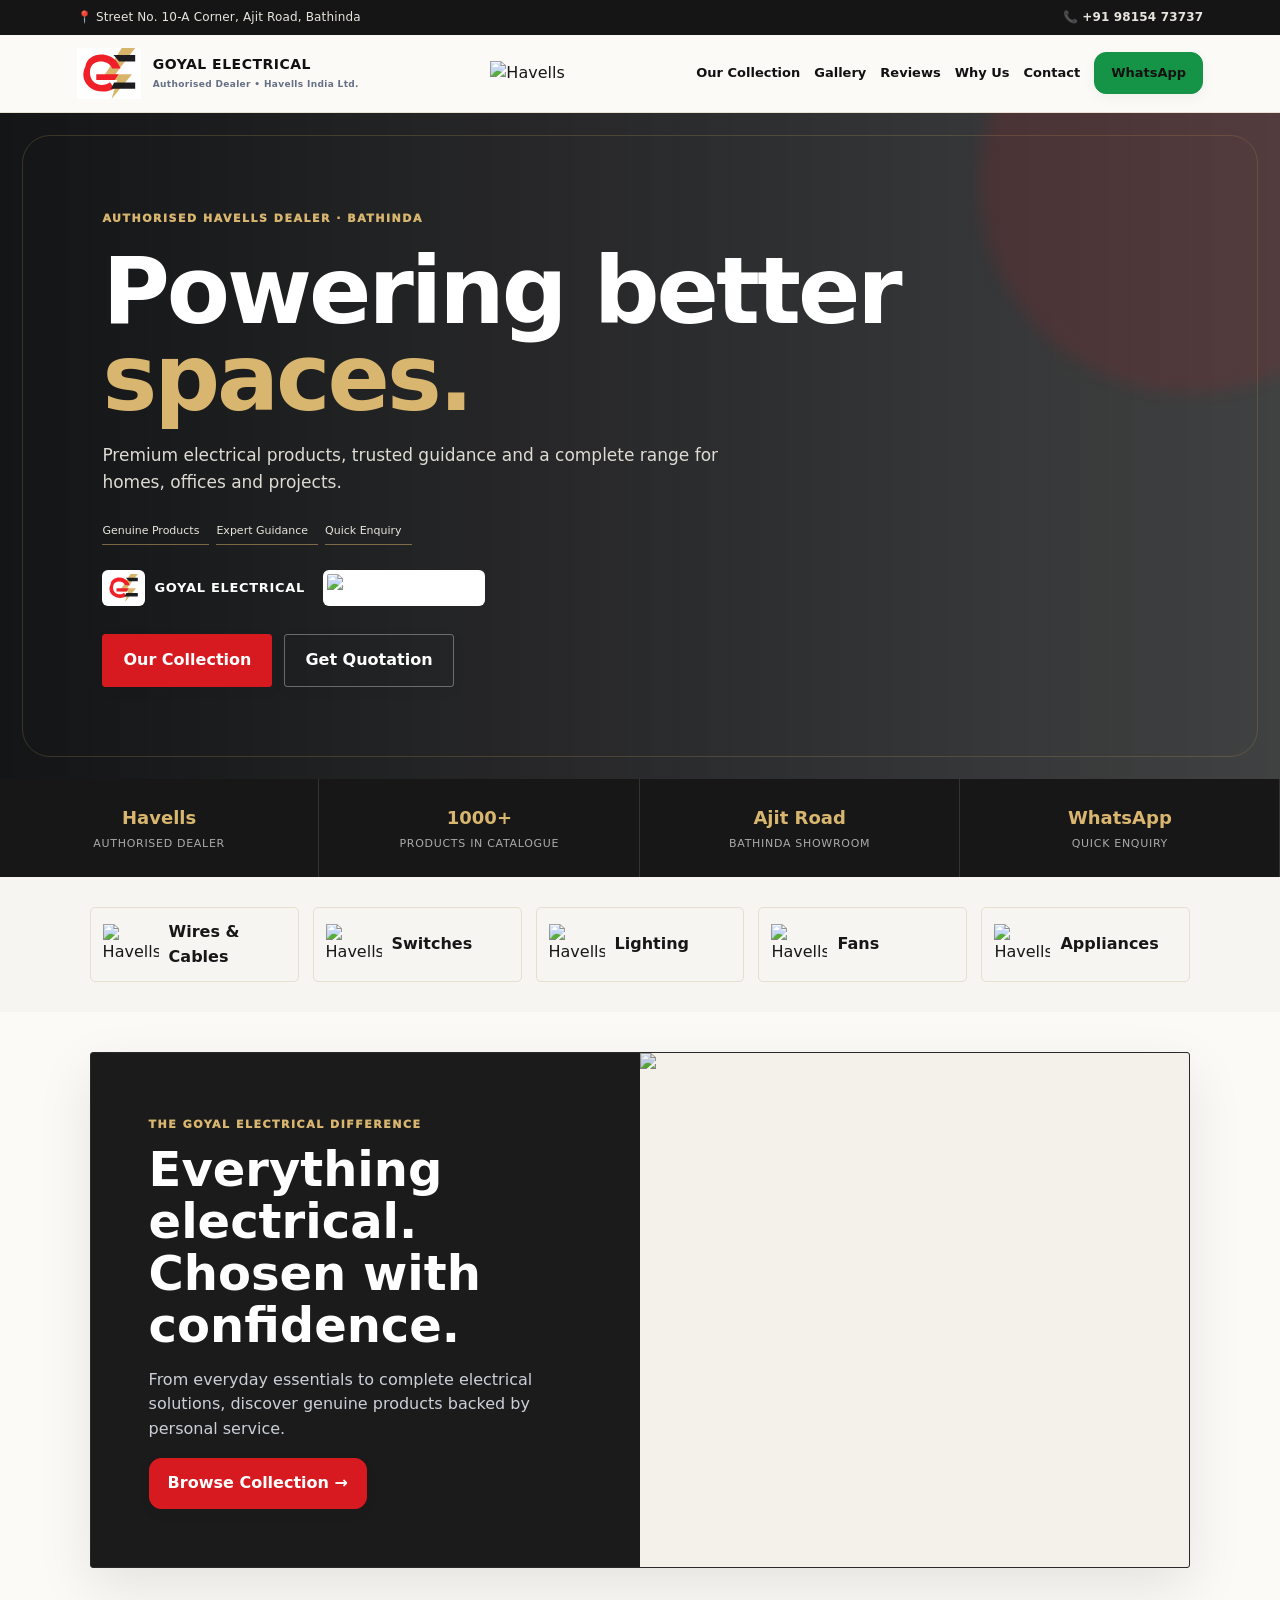
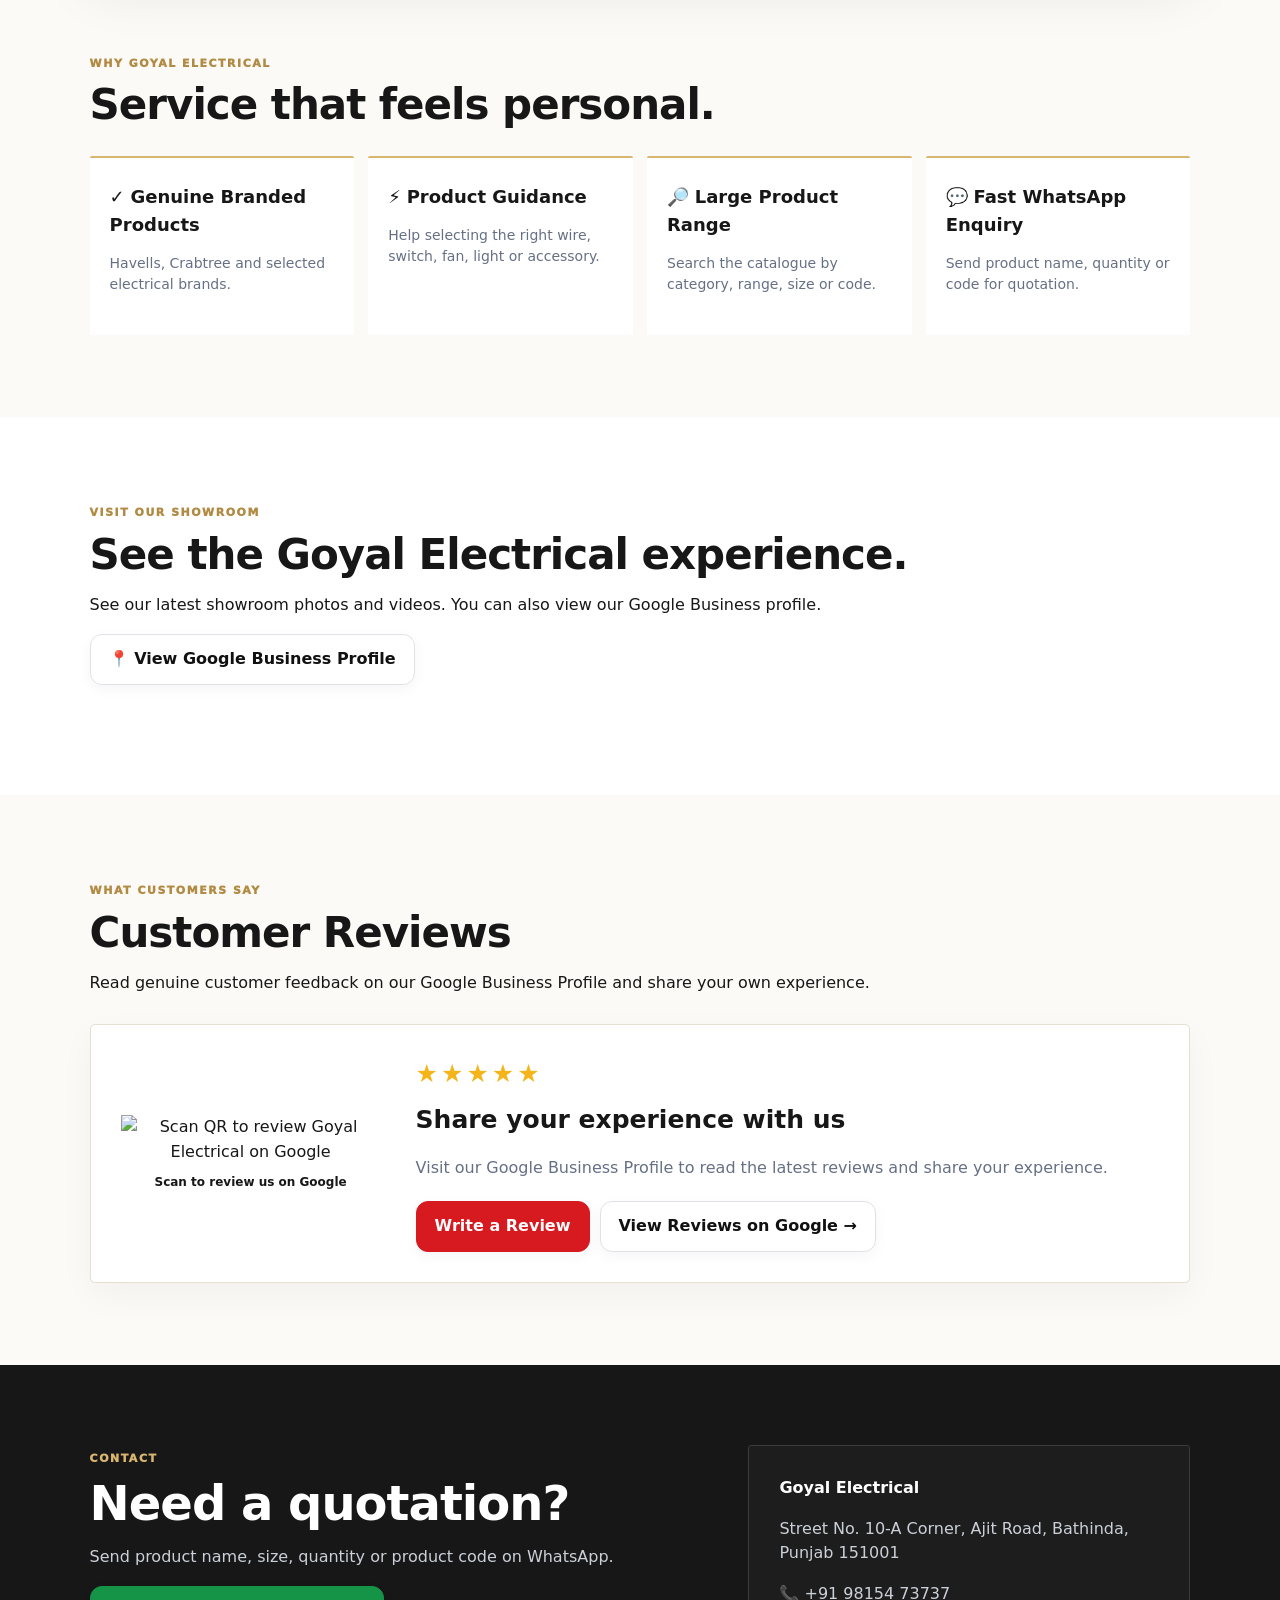
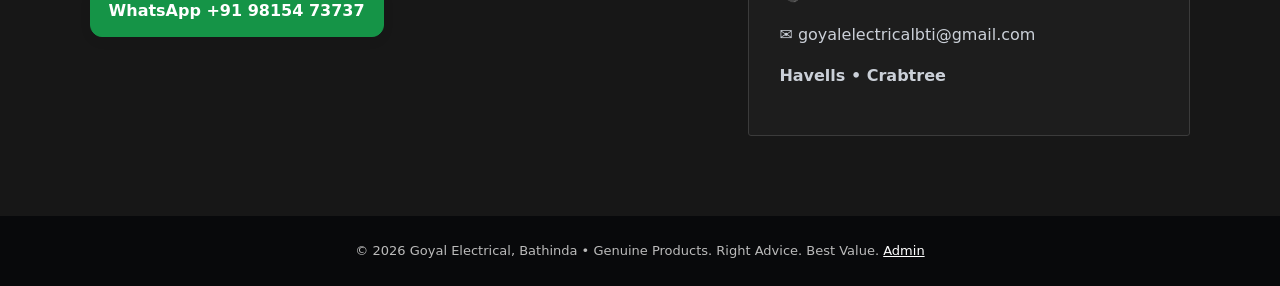
==== index.html @ 74ad2fdc "Move Our Collection to dedicated page" ====
<!doctype html>
<html lang="en"><head><meta charset="utf-8"><meta name="viewport" content="width=device-width,initial-scale=1">
<title>Goyal Electrical | Havells Dealer | Bathinda</title>
<meta name="description" content="Goyal Electrical, Ajit Road Bathinda — Havells, Crabtree and electrical solutions.">
<link rel="stylesheet" href="styles.css"></head><body>
<header class="top"><div>📍 Street No. 10-A Corner, Ajit Road, Bathinda</div><div>📞 +91 98154 73737</div></header>
<nav><a class="brand" href="#"><img class="firm-logo" src="logo.svg" alt="Goyal Electrical logo"><span><b>GOYAL ELECTRICAL</b><small>Authorised Dealer • Havells India Ltd.</small></span></a><div class="brand-logos"><img src="https://onlineportal.havells.com/custHavellsLogonPage/images/logo.jpg" alt="Havells"></div><div class="navlinks"><a href="products.html">Our Collection</a><a href="#gallery">Gallery</a><a href="reviews.html">Reviews</a><a href="#why">Why Us</a><a href="#contact">Contact</a><a class="btn green" href="https://wa.me/919815473737" target="_blank">WhatsApp</a></div></nav>
<section class="hero"><div class="hero-copy"><span class="eyebrow">AUTHORISED HAVELLS DEALER · BATHINDA</span><h1>Powering better<br><em>spaces.</em></h1><p>Premium electrical products, trusted guidance and a complete range for homes, offices and projects.</p><div class="trust-row"><span>Genuine Products</span><span>Expert Guidance</span><span>Quick Enquiry</span></div><div class="hero-brands"><div class="firm-mark"><img class="firm-logo hero-firm-logo" src="logo.svg" alt="Goyal Electrical logo"><strong>GOYAL ELECTRICAL</strong></div><img src="https://onlineportal.havells.com/custHavellsLogonPage/images/logo.jpg" alt="Havells India Ltd."></div><div class="actions"><a class="btn red" href="products.html">Our Collection</a><a class="btn" href="quote.html" target="_blank">Get Quotation</a></div></div></div></section>
<section class="stats"><div><strong>Havells</strong><span>Authorised Dealer</span></div><div><strong>1000+</strong><span>Products in Catalogue</span></div><div><strong>Ajit Road</strong><span>Bathinda Showroom</span></div><div><strong>WhatsApp</strong><span>Quick Enquiry</span></div></section><section class="brand-strip"><div><img src="https://onlinevendors.havells.com/custHavellsLogonPage/images/Havells%20Products%20Image/Cables%20%26%20Wires.png" alt="Havells Cables and Wires"><b>Wires & Cables</b></div><div><img src="https://onlinevendors.havells.com/custHavellsLogonPage/images/Havells%20Products%20Image/Havells%20Modular%20Swiches.png" alt="Havells Modular Switches"><b>Switches</b></div><div><img src="https://onlinevendors.havells.com/custHavellsLogonPage/images/Havells%20Products%20Image/Lighting.png" alt="Havells Lighting"><b>Lighting</b></div><div><img src="https://onlinevendors.havells.com/custHavellsLogonPage/images/Havells%20Products%20Image/Fans.png" alt="Havells Fans"><b>Fans</b></div><div><img src="https://onlinevendors.havells.com/custHavellsLogonPage/images/Havells%20Products%20Image/Domestic%20Appliances.png" alt="Havells Domestic Appliances"><b>Appliances</b></div></section>
<section class="featured"><div class="featured-text"><span class="eyebrow">THE GOYAL ELECTRICAL DIFFERENCE</span><h2>Everything electrical.<br>Chosen with confidence.</h2><p>From everyday essentials to complete electrical solutions, discover genuine products backed by personal service.</p><a class="btn red" href="products.html">Browse Collection →</a></div><div class="featured-image"><img src="https://onlinevendors.havells.com/custHavellsLogonPage/images/Havells%20Products%20Image/Lighting.png" alt="Havells lighting"></div></section><section id="why" class="section"><div class="heading"><span class="eyebrow">WHY GOYAL ELECTRICAL</span><h2>Service that feels personal.</h2></div><div class="whygrid"><article>✓ <b>Genuine Branded Products</b><p>Havells, Crabtree and selected electrical brands.</p></article><article>⚡ <b>Product Guidance</b><p>Help selecting the right wire, switch, fan, light or accessory.</p></article><article>🔎 <b>Large Product Range</b><p>Search the catalogue by category, range, size or code.</p></article><article>💬 <b>Fast WhatsApp Enquiry</b><p>Send product name, quantity or code for quotation.</p></article></div></section>
<section id="gallery" class="section alt"><div class="heading"><span class="eyebrow">VISIT OUR SHOWROOM</span><h2>See the Goyal Electrical experience.</h2><p>See our latest showroom photos and videos. You can also view our Google Business profile.</p><a class="btn" href="https://maps.app.goo.gl/BVH6U7whkJiEjmDz7?g_st=ac" target="_blank">📍 View Google Business Profile</a></div><div id="galleryGrid" class="gallerygrid"></div></section>
<section id="reviews" class="section review-section"><div class="heading"><span class="eyebrow">WHAT CUSTOMERS SAY</span><h2>Customer Reviews</h2><p>Read genuine customer feedback on our Google Business Profile and share your own experience.</p></div><div class="review-card"><div class="review-qr"><img src="https://api.qrserver.com/v1/create-qr-code/?size=300x300&data=https%3A%2F%2Fwww.google.com%2Fmaps%2Fsearch%2F%3Fapi%3D1%26query%3DHAVELLS%2BDEALER%2BGOYAL%2BELECTRICAL%2BBathinda" alt="Scan QR to review Goyal Electrical on Google"><span>Scan to review us on Google</span></div><div class="review-copy"><div class="stars">★★★★★</div><h3>Share your experience with us</h3><p>Visit our Google Business Profile to read the latest reviews and share your experience.</p><div class="review-actions"><a class="btn red" href="reviews.html">Write a Review</a><a class="btn" href="https://maps.app.goo.gl/BVH6U7whkJiEjmDz7?g_st=ac" target="_blank">View Reviews on Google →</a></div></div></div></section><section id="contact" class="contact"><div><span class="eyebrow">CONTACT</span><h2>Need a quotation?</h2><p>Send product name, size, quantity or product code on WhatsApp.</p><a class="btn green" href="https://wa.me/919815473737" target="_blank">WhatsApp +91 98154 73737</a></div><div class="contactbox"><b>Goyal Electrical</b><p>Street No. 10-A Corner, Ajit Road, Bathinda, Punjab 151001</p><p>📞 +91 98154 73737</p><p>✉️ goyalelectricalbti@gmail.com</p><p><b>Havells • Crabtree</b></p></div></section>
<footer>© 2026 Goyal Electrical, Bathinda • Genuine Products. Right Advice. Best Value. <a href="admin.html">Admin</a></footer>
<script src="products.js"></script><script src="app.js"></script></body></html>
---- styles.css ----
*{box-sizing:border-box}html{scroll-behavior:smooth}body{margin:0;font-family:Inter,system-ui,-apple-system,Segoe UI,Arial;color:#12151a;background:#f4f6f8;line-height:1.55}.top{background:#0b0d10;color:#fff;padding:8px 5%;display:flex;justify-content:space-between;font-size:13px}.top div:last-child{font-weight:800}nav{min-height:76px;background:rgba(255,255,255,.94);backdrop-filter:blur(14px);display:flex;align-items:center;justify-content:space-between;padding:10px 5%;position:sticky;top:0;z-index:20;border-bottom:1px solid #e7e9ee;gap:18px}.brand{display:flex;gap:10px;align-items:center;text-decoration:none;color:#111;font-weight:900}.firm-logo{width:58px;height:48px;object-fit:contain}.brand b{display:block;letter-spacing:-.3px}.brand small{display:block;color:#667085;font-size:10px;margin-top:2px}.brand-logos img{height:38px;width:auto;object-fit:contain}.navlinks{display:flex;gap:18px;align-items:center}.navlinks a{color:#111;text-decoration:none;font-weight:750;font-size:14px}.btn{display:inline-flex;padding:12px 18px;border-radius:12px;border:1px solid #dfe3e8;background:#fff;text-decoration:none;color:#111;font-weight:850;transition:.2s;box-shadow:0 4px 14px #0000000b}.btn:hover{transform:translateY(-2px);box-shadow:0 10px 25px #00000018}.red{background:#d71920;color:#fff;border-color:#d71920}.green{background:#159447;color:#fff;border-color:#159447}.hero{position:relative;overflow:hidden;padding:80px 7%;display:grid;grid-template-columns:1fr;gap:50px;background:linear-gradient(120deg,rgba(8,10,14,.98),rgba(8,10,14,.72)),url('https://onlinevendors.havells.com/custHavellsLogonPage/images/Havells%20Products%20Image/Fans.png') center/cover;color:#fff;min-height:560px;align-items:center}.hero:after{content:"";position:absolute;width:420px;height:420px;border-radius:50%;background:#d71920;opacity:.12;right:-120px;top:-140px;filter:blur(8px)}.hero-copy{position:relative;z-index:2}.hero h1{font-size:clamp(44px,6vw,78px);line-height:.98;letter-spacing:-2.5px;margin:18px 0}.hero h1 em{color:#ff4b50;font-style:normal}.hero p{font-size:18px;max-width:650px;color:#d6d9df}.eyebrow{font-weight:950;font-size:11px;letter-spacing:1.5px;color:#d71920}.hero .eyebrow{color:#ffb4b7}.actions{display:flex;gap:12px;flex-wrap:wrap;margin-top:25px}.trust-row{display:flex;gap:10px;flex-wrap:wrap;margin-top:22px}.trust-row span{padding:7px 11px;border:1px solid #ffffff25;border-radius:999px;background:#ffffff0d;color:#e9ebef;font-size:12px}.hero-brands{display:flex;align-items:center;gap:18px;flex-wrap:wrap;margin-top:22px}.firm-mark{display:flex;align-items:center;gap:9px}.hero-firm-logo{width:54px;height:44px}.hero-brands img{height:42px;width:auto;background:#fff;padding:4px;border-radius:6px}.stats{display:grid;grid-template-columns:repeat(4,1fr);gap:1px;background:#e5e7eb}.stats div{background:#fff;padding:24px 20px;text-align:center}.stats strong{display:block;font-size:21px}.stats span{display:block;color:#667085;font-size:12px;margin-top:3px}.brand-strip{display:grid;grid-template-columns:repeat(5,1fr);gap:12px;padding:24px 6%;background:#fff}.brand-strip div{display:flex;align-items:center;gap:10px;padding:14px;border:1px solid #e7e9ee;border-radius:16px;background:#fff;transition:.2s}.brand-strip div:hover{transform:translateY(-3px);box-shadow:0 10px 30px #0000000d}.brand-strip img{width:62px;height:50px;object-fit:contain}.featured{margin:28px 6% 0;border-radius:28px;overflow:hidden;background:#11151b;color:#fff;display:grid;grid-template-columns:1fr 1fr;min-height:330px;box-shadow:0 18px 50px #00000012}.featured-text{padding:48px}.featured h2{font-size:42px;line-height:1.08;margin:8px 0 14px}.featured p{color:#cbd0d8;max-width:560px}.featured-image{min-height:330px;background:#fff}.featured-image img{width:100%;height:100%;object-fit:cover}.section{padding:70px 6%}.alt{background:#fff}.heading{max-width:850px;margin-bottom:28px}.heading h2,.contact h2{font-size:42px;line-height:1.08;margin:8px 0}.whygrid{display:grid;grid-template-columns:repeat(4,1fr);gap:18px}.whygrid article{background:#fff;border-radius:18px;padding:25px;font-size:18px;box-shadow:0 8px 25px #00000008;border:1px solid #e9ebef}.whygrid p{font-size:14px;color:#667085}.filters{display:flex;gap:10px;flex-wrap:wrap;margin-bottom:24px}.filters input,.filters select{padding:14px;border:1px solid #dfe3e8;border-radius:12px;background:#fff;min-width:220px;outline:none}.filters input:focus,.filters select:focus{border-color:#d71920;box-shadow:0 0 0 3px #d7192014}.productgrid{display:grid;grid-template-columns:repeat(4,1fr);gap:16px}.card{background:#fff;padding:20px;border-radius:18px;border:1px solid #e7e9ee;box-shadow:0 8px 24px #00000008;transition:.2s}.card:hover{transform:translateY(-4px);box-shadow:0 16px 35px #00000012}.tag{color:#d71920;font-size:11px;font-weight:900;text-transform:uppercase}.card h3{margin:8px 0}.card p{color:#667085;font-size:13px}.price{font-weight:900;margin-top:12px}.gallerygrid{display:grid;grid-template-columns:repeat(3,1fr);gap:18px}.gallerygrid img,.gallerygrid video{width:100%;height:250px;object-fit:cover;border-radius:18px;background:#111;box-shadow:0 8px 25px #0001}.empty{padding:50px;background:#f6f7f9;border-radius:18px;text-align:center;color:#667085}.contact{padding:70px 7%;background:#101216;color:#fff;display:grid;grid-template-columns:1.4fr 1fr;gap:40px}.contactbox{border:1px solid #3a3d43;padding:30px;border-radius:18px;background:#ffffff05}.contact p{color:#cbd0d8}footer{padding:25px 6%;background:#08090b;color:#bbb;text-align:center;font-size:13px}footer a{color:#fff}@media(max-width:1000px){.brand-logos{display:none}.navlinks a:not(.btn){display:none}.hero,.contact,.featured{grid-template-columns:1fr}.whygrid{grid-template-columns:1fr 1fr}.productgrid{grid-template-columns:1fr 1fr}.gallerygrid{grid-template-columns:1fr 1fr}.brand-strip{grid-template-columns:1fr 1fr}.featured-image{min-height:260px}}@media(max-width:600px){.top{flex-direction:column;gap:3px}.hero{padding:55px 6%;min-height:620px}.hero h1{letter-spacing:-1.8px}.whygrid,.productgrid,.gallerygrid,.brand-strip,.stats{grid-template-columns:1fr}.section{padding:50px 5%}.featured{margin:18px 5% 0}.featured-text{padding:32px 24px}.featured h2{font-size:32px}.hero-card{padding:20px}.trust-row span{font-size:11px}}
/* Elegant premium finish */
:root{--ink:#171717;--soft:#f7f5f1;--gold:#c9a45b;--red:#d71920;--cream:#fbfaf7}
body{background:var(--cream);color:var(--ink);font-family:Inter,ui-sans-serif,system-ui,-apple-system,"Segoe UI",sans-serif}
.top{background:#151515;color:#e8e5df;padding:8px 6%;font-size:12px;letter-spacing:.15px}
nav{background:rgba(251,250,247,.94);border-bottom:1px solid #e9e1d3;padding:11px 6%;min-height:78px}.brand{gap:12px}.firm-logo{width:64px;height:54px}.brand b{font-size:14px;letter-spacing:.5px}.brand small{font-size:9px;letter-spacing:.35px}.brand-logos img{height:34px}.navlinks{gap:14px}.navlinks a{font-size:13px}.navlinks .btn{padding:10px 16px}
.hero{min-height:570px;padding:92px 8%;grid-template-columns:1fr;align-items:center;background:linear-gradient(90deg,rgba(12,13,15,.97),rgba(12,13,15,.78)),url('https://onlinevendors.havells.com/custHavellsLogonPage/images/Havells%20Products%20Image/Lighting.png') center/cover}.hero:before{content:"";position:absolute;inset:22px;border:1px solid rgba(201,164,91,.22);border-radius:28px;pointer-events:none}.hero-copy{max-width:800px}.hero h1{font-size:clamp(52px,8vw,92px);font-weight:800;letter-spacing:-3px;line-height:.94;margin:20px 0}.hero h1 em{color:#d9b66f}.hero p{max-width:650px;font-size:17px;color:#dedbd4}.hero .eyebrow{color:#d9b66f}.trust-row{gap:7px}.trust-row span{border:0;border-bottom:1px solid rgba(217,182,111,.5);border-radius:0;padding:5px 10px 5px 0;background:none;color:#e9e5dd;font-size:11px}.hero-brands{margin-top:25px}.hero-brands img{height:36px}.hero-firm-logo{width:48px;height:40px}.firm-mark strong{font-size:13px;letter-spacing:.7px}.actions{margin-top:28px}.actions .btn{border-radius:3px;padding:13px 20px}.actions .btn:not(.red){background:transparent;color:#fff;border-color:#ffffff55}
.stats{background:#171717}.stats div{background:#171717;color:#fff;padding:25px 15px;border-right:1px solid #333}.stats strong{font-size:18px;color:#d9b66f;font-weight:750}.stats span{color:#aaa;font-size:11px;text-transform:uppercase;letter-spacing:.7px}
.brand-strip{padding:30px 7%;gap:14px;background:#f7f5f1}.brand-strip div{border:1px solid #e6dece;border-radius:5px;box-shadow:none;background:transparent;padding:12px}.brand-strip div:hover{transform:none;box-shadow:0 8px 25px #0000000b;background:#fff}.brand-strip img{width:56px;height:42px}
.featured{margin:40px 7% 0;border-radius:3px;background:#1b1b1b;box-shadow:0 20px 55px #00000018;border:1px solid #292929}.featured-text{padding:58px}.featured h2{font-weight:750;font-size:clamp(32px,4vw,48px)}.featured .eyebrow{color:#d9b66f}.featured-image{background:#f4f1eb}.featured-image img{mix-blend-mode:multiply}
.section{padding:82px 7%}.alt{background:#fff}.heading h2,.contact h2{font-weight:750;letter-spacing:-1px}.heading .eyebrow,.contact .eyebrow{color:#b18a43}.whygrid{gap:14px}.whygrid article{border:0;border-top:2px solid #d9b66f;border-radius:2px;box-shadow:none;background:#fff;padding:25px 20px}.whygrid article>b{font-weight:750}.productgrid{gap:14px}.card{border:1px solid #e9e1d3;border-radius:3px;box-shadow:none;background:#fff}.card:hover{transform:translateY(-3px);box-shadow:0 14px 30px #0000000d}.tag{color:#b18a43;letter-spacing:1px}.gallerygrid{gap:14px}.gallerygrid img,.gallerygrid video{border-radius:3px;box-shadow:none}.contact{background:#171717;padding:80px 7%}.contact h2{font-size:48px}.contactbox{border:1px solid #3b3b3b;border-radius:3px;background:#1d1d1d}.contact .eyebrow{color:#d9b66f}
@media(max-width:700px){.top{font-size:10px}.brand-logos{display:none}.hero{min-height:540px;padding:68px 7%}.hero:before{inset:12px;border-radius:18px}.hero h1{font-size:52px;letter-spacing:-2px}.hero p{font-size:15px}.stats{grid-template-columns:1fr 1fr}.stats div{padding:18px 8px}.brand-strip{padding:22px 5%;gap:8px}.brand-strip div{padding:10px}.brand-strip img{width:48px;height:38px}.featured{margin:24px 5% 0}.featured-text{padding:35px 25px}.section{padding:62px 6%}.heading h2{font-size:35px}.contact{padding:65px 7%}.contact h2{font-size:40px}}

.review-section{background:#fbfaf7}.review-card{display:grid;grid-template-columns:260px 1fr;gap:35px;align-items:center;background:#fff;border:1px solid #e6dece;border-radius:5px;padding:30px;box-shadow:0 12px 35px #0000000a}.review-qr{text-align:center}.review-qr img{width:220px;max-width:100%}.review-qr span{display:block;font-size:12px;font-weight:800;margin-top:8px}.review-copy h3{font-size:25px;margin:8px 0}.review-copy p{color:#667085}.stars{color:#f4b51b;font-size:25px;letter-spacing:3px}.review-actions{display:flex;gap:10px;flex-wrap:wrap;margin-top:20px}@media(max-width:650px){.review-card{grid-template-columns:1fr;text-align:center}.review-qr img{width:190px}.review-actions{justify-content:center}}
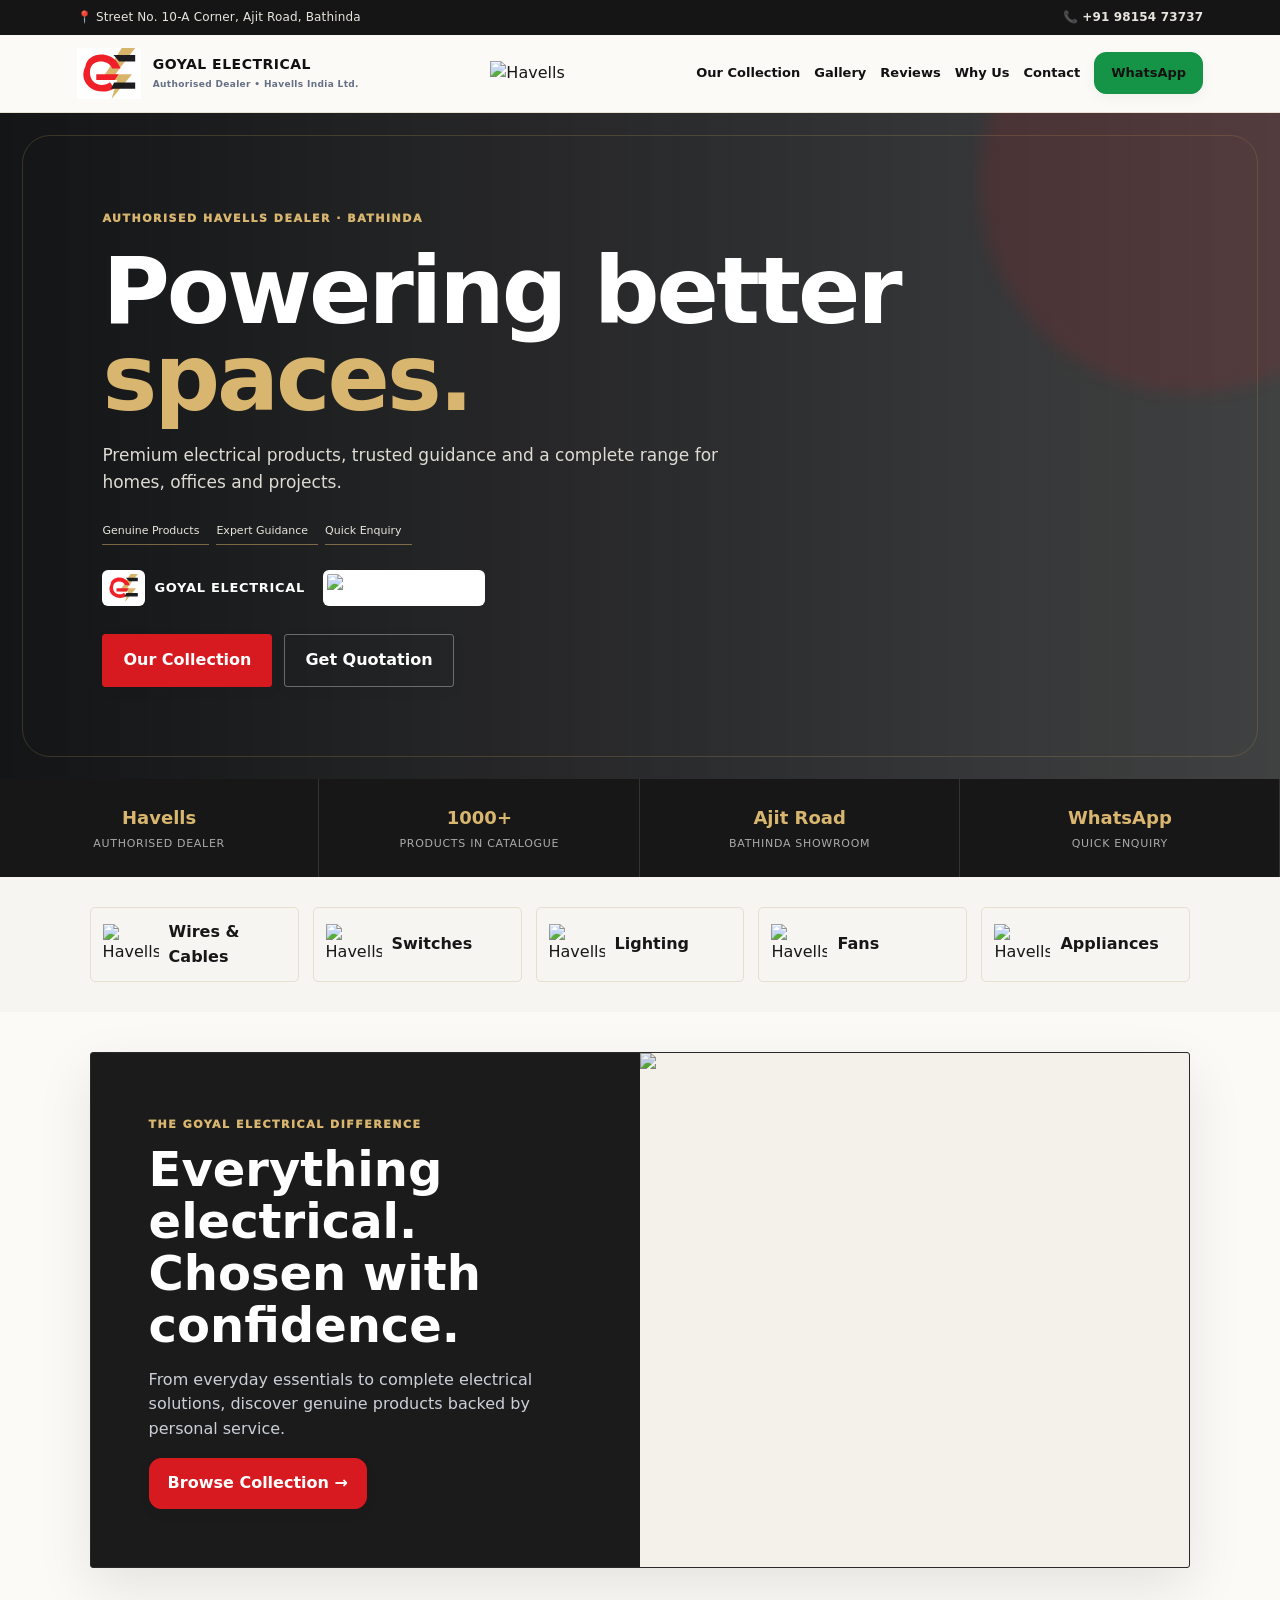
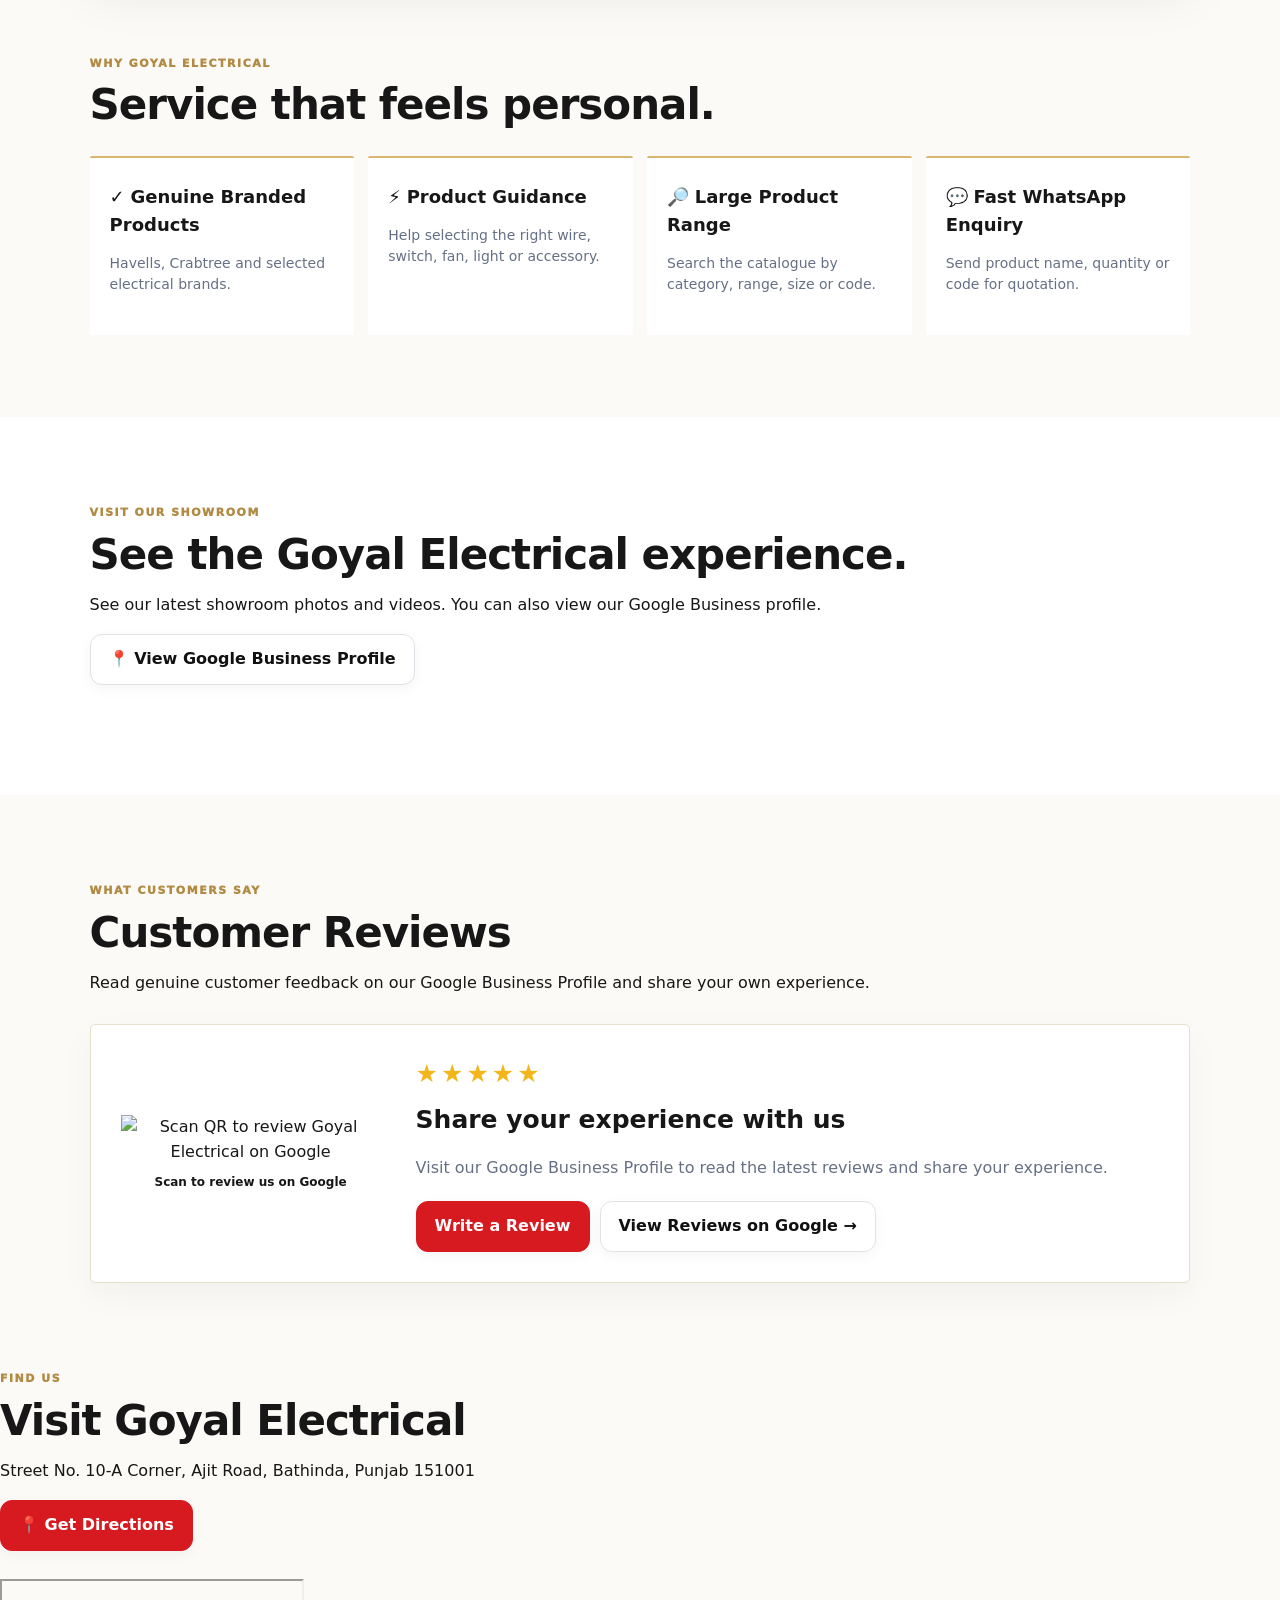
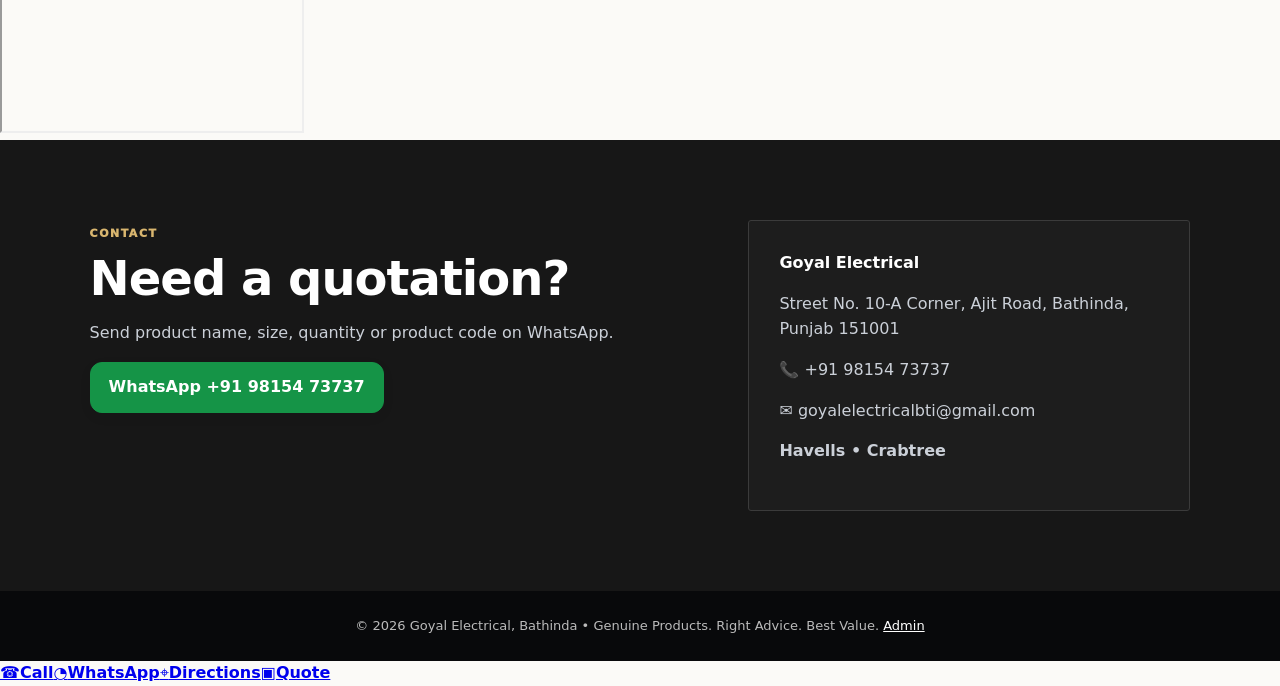
==== commit 64c2c3e7: "Add location map and directions button" ====
--- a/index.html
+++ b/index.html
@@ -9,6 +9,6 @@
 <section class="stats"><div><strong>Havells</strong><span>Authorised Dealer</span></div><div><strong>1000+</strong><span>Products in Catalogue</span></div><div><strong>Ajit Road</strong><span>Bathinda Showroom</span></div><div><strong>WhatsApp</strong><span>Quick Enquiry</span></div></section><section class="brand-strip"><div><img src="https://onlinevendors.havells.com/custHavellsLogonPage/images/Havells%20Products%20Image/Cables%20%26%20Wires.png" alt="Havells Cables and Wires"><b>Wires & Cables</b></div><div><img src="https://onlinevendors.havells.com/custHavellsLogonPage/images/Havells%20Products%20Image/Havells%20Modular%20Swiches.png" alt="Havells Modular Switches"><b>Switches</b></div><div><img src="https://onlinevendors.havells.com/custHavellsLogonPage/images/Havells%20Products%20Image/Lighting.png" alt="Havells Lighting"><b>Lighting</b></div><div><img src="https://onlinevendors.havells.com/custHavellsLogonPage/images/Havells%20Products%20Image/Fans.png" alt="Havells Fans"><b>Fans</b></div><div><img src="https://onlinevendors.havells.com/custHavellsLogonPage/images/Havells%20Products%20Image/Domestic%20Appliances.png" alt="Havells Domestic Appliances"><b>Appliances</b></div></section>
 <section class="featured"><div class="featured-text"><span class="eyebrow">THE GOYAL ELECTRICAL DIFFERENCE</span><h2>Everything electrical.<br>Chosen with confidence.</h2><p>From everyday essentials to complete electrical solutions, discover genuine products backed by personal service.</p><a class="btn red" href="products.html">Browse Collection →</a></div><div class="featured-image"><img src="https://onlinevendors.havells.com/custHavellsLogonPage/images/Havells%20Products%20Image/Lighting.png" alt="Havells lighting"></div></section><section id="why" class="section"><div class="heading"><span class="eyebrow">WHY GOYAL ELECTRICAL</span><h2>Service that feels personal.</h2></div><div class="whygrid"><article>✓ <b>Genuine Branded Products</b><p>Havells, Crabtree and selected electrical brands.</p></article><article>⚡ <b>Product Guidance</b><p>Help selecting the right wire, switch, fan, light or accessory.</p></article><article>🔎 <b>Large Product Range</b><p>Search the catalogue by category, range, size or code.</p></article><article>💬 <b>Fast WhatsApp Enquiry</b><p>Send product name, quantity or code for quotation.</p></article></div></section>
 <section id="gallery" class="section alt"><div class="heading"><span class="eyebrow">VISIT OUR SHOWROOM</span><h2>See the Goyal Electrical experience.</h2><p>See our latest showroom photos and videos. You can also view our Google Business profile.</p><a class="btn" href="https://maps.app.goo.gl/BVH6U7whkJiEjmDz7?g_st=ac" target="_blank">📍 View Google Business Profile</a></div><div id="galleryGrid" class="gallerygrid"></div></section>
-<section id="reviews" class="section review-section"><div class="heading"><span class="eyebrow">WHAT CUSTOMERS SAY</span><h2>Customer Reviews</h2><p>Read genuine customer feedback on our Google Business Profile and share your own experience.</p></div><div class="review-card"><div class="review-qr"><img src="https://api.qrserver.com/v1/create-qr-code/?size=300x300&data=https%3A%2F%2Fwww.google.com%2Fmaps%2Fsearch%2F%3Fapi%3D1%26query%3DHAVELLS%2BDEALER%2BGOYAL%2BELECTRICAL%2BBathinda" alt="Scan QR to review Goyal Electrical on Google"><span>Scan to review us on Google</span></div><div class="review-copy"><div class="stars">★★★★★</div><h3>Share your experience with us</h3><p>Visit our Google Business Profile to read the latest reviews and share your experience.</p><div class="review-actions"><a class="btn red" href="reviews.html">Write a Review</a><a class="btn" href="https://maps.app.goo.gl/BVH6U7whkJiEjmDz7?g_st=ac" target="_blank">View Reviews on Google →</a></div></div></div></section><section id="contact" class="contact"><div><span class="eyebrow">CONTACT</span><h2>Need a quotation?</h2><p>Send product name, size, quantity or product code on WhatsApp.</p><a class="btn green" href="https://wa.me/919815473737" target="_blank">WhatsApp +91 98154 73737</a></div><div class="contactbox"><b>Goyal Electrical</b><p>Street No. 10-A Corner, Ajit Road, Bathinda, Punjab 151001</p><p>📞 +91 98154 73737</p><p>✉️ goyalelectricalbti@gmail.com</p><p><b>Havells • Crabtree</b></p></div></section>
+<section id="reviews" class="section review-section"><div class="heading"><span class="eyebrow">WHAT CUSTOMERS SAY</span><h2>Customer Reviews</h2><p>Read genuine customer feedback on our Google Business Profile and share your own experience.</p></div><div class="review-card"><div class="review-qr"><img src="https://api.qrserver.com/v1/create-qr-code/?size=300x300&data=https%3A%2F%2Fwww.google.com%2Fmaps%2Fsearch%2F%3Fapi%3D1%26query%3DHAVELLS%2BDEALER%2BGOYAL%2BELECTRICAL%2BBathinda" alt="Scan QR to review Goyal Electrical on Google"><span>Scan to review us on Google</span></div><div class="review-copy"><div class="stars">★★★★★</div><h3>Share your experience with us</h3><p>Visit our Google Business Profile to read the latest reviews and share your experience.</p><div class="review-actions"><a class="btn red" href="reviews.html">Write a Review</a><a class="btn" href="https://maps.app.goo.gl/BVH6U7whkJiEjmDz7?g_st=ac" target="_blank">View Reviews on Google →</a></div></div></div></section><section id="location" class="location-section"><div class="heading"><span class="eyebrow">FIND US</span><h2>Visit Goyal Electrical</h2><p>Street No. 10-A Corner, Ajit Road, Bathinda, Punjab 151001</p><a class="btn red" href="https://www.google.com/maps/dir/?api=1&destination=Goyal%20Electrical%2C%20Street%20No.%2010-A%20Corner%2C%20Ajit%20Road%2C%20Bathinda%2C%20Punjab%20151001" target="_blank">📍 Get Directions</a></div><div class="map-wrap"><iframe src="https://www.google.com/maps?q=Goyal%20Electrical%2C%20Street%20No.%2010-A%20Corner%2C%20Ajit%20Road%2C%20Bathinda%2C%20Punjab%20151001&output=embed" loading="lazy" allowfullscreen referrerpolicy="no-referrer-when-downgrade" title="Goyal Electrical location map"></iframe></div></section><section id="contact" class="contact"><div><span class="eyebrow">CONTACT</span><h2>Need a quotation?</h2><p>Send product name, size, quantity or product code on WhatsApp.</p><a class="btn green" href="https://wa.me/919815473737" target="_blank">WhatsApp +91 98154 73737</a></div><div class="contactbox"><b>Goyal Electrical</b><p>Street No. 10-A Corner, Ajit Road, Bathinda, Punjab 151001</p><p>📞 +91 98154 73737</p><p>✉️ goyalelectricalbti@gmail.com</p><p><b>Havells • Crabtree</b></p></div></section>
 <footer>© 2026 Goyal Electrical, Bathinda • Genuine Products. Right Advice. Best Value. <a href="admin.html">Admin</a></footer>
-<script src="products.js"></script><script src="app.js"></script></body></html>+<script src="products.js"></script><script src="app.js"></script><div class="mobile-bottom-bar"><a href="tel:+919815473737"><span>☎</span><b>Call</b></a><a href="https://wa.me/919815473737" target="_blank"><span>◔</span><b>WhatsApp</b></a><a class="direction" href="https://www.google.com/maps/dir/?api=1&destination=Goyal%20Electrical%2C%20Street%20No.%2010-A%20Corner%2C%20Ajit%20Road%2C%20Bathinda%2C%20Punjab%20151001" target="_blank"><span>⌖</span><b>Directions</b></a><a class="quote" href="quote.html"><span>▣</span><b>Quote</b></a></div></body></html>
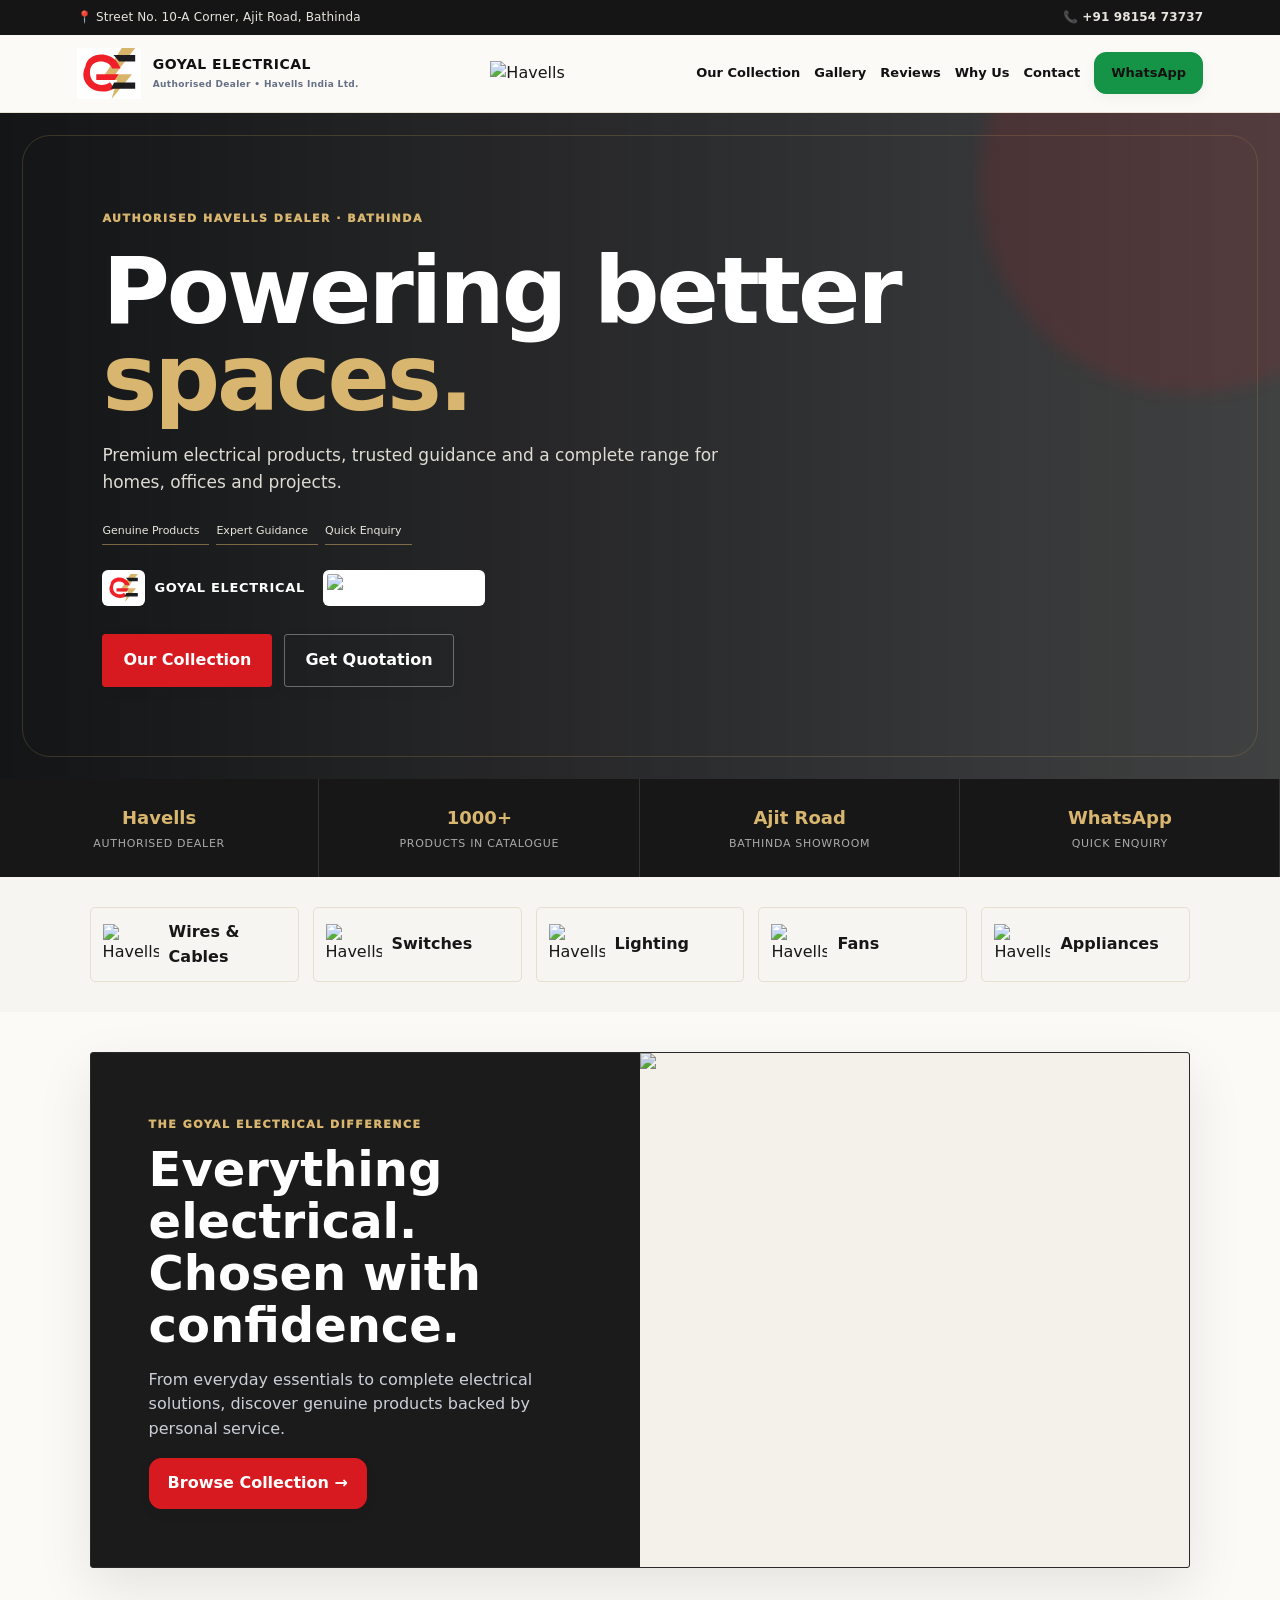
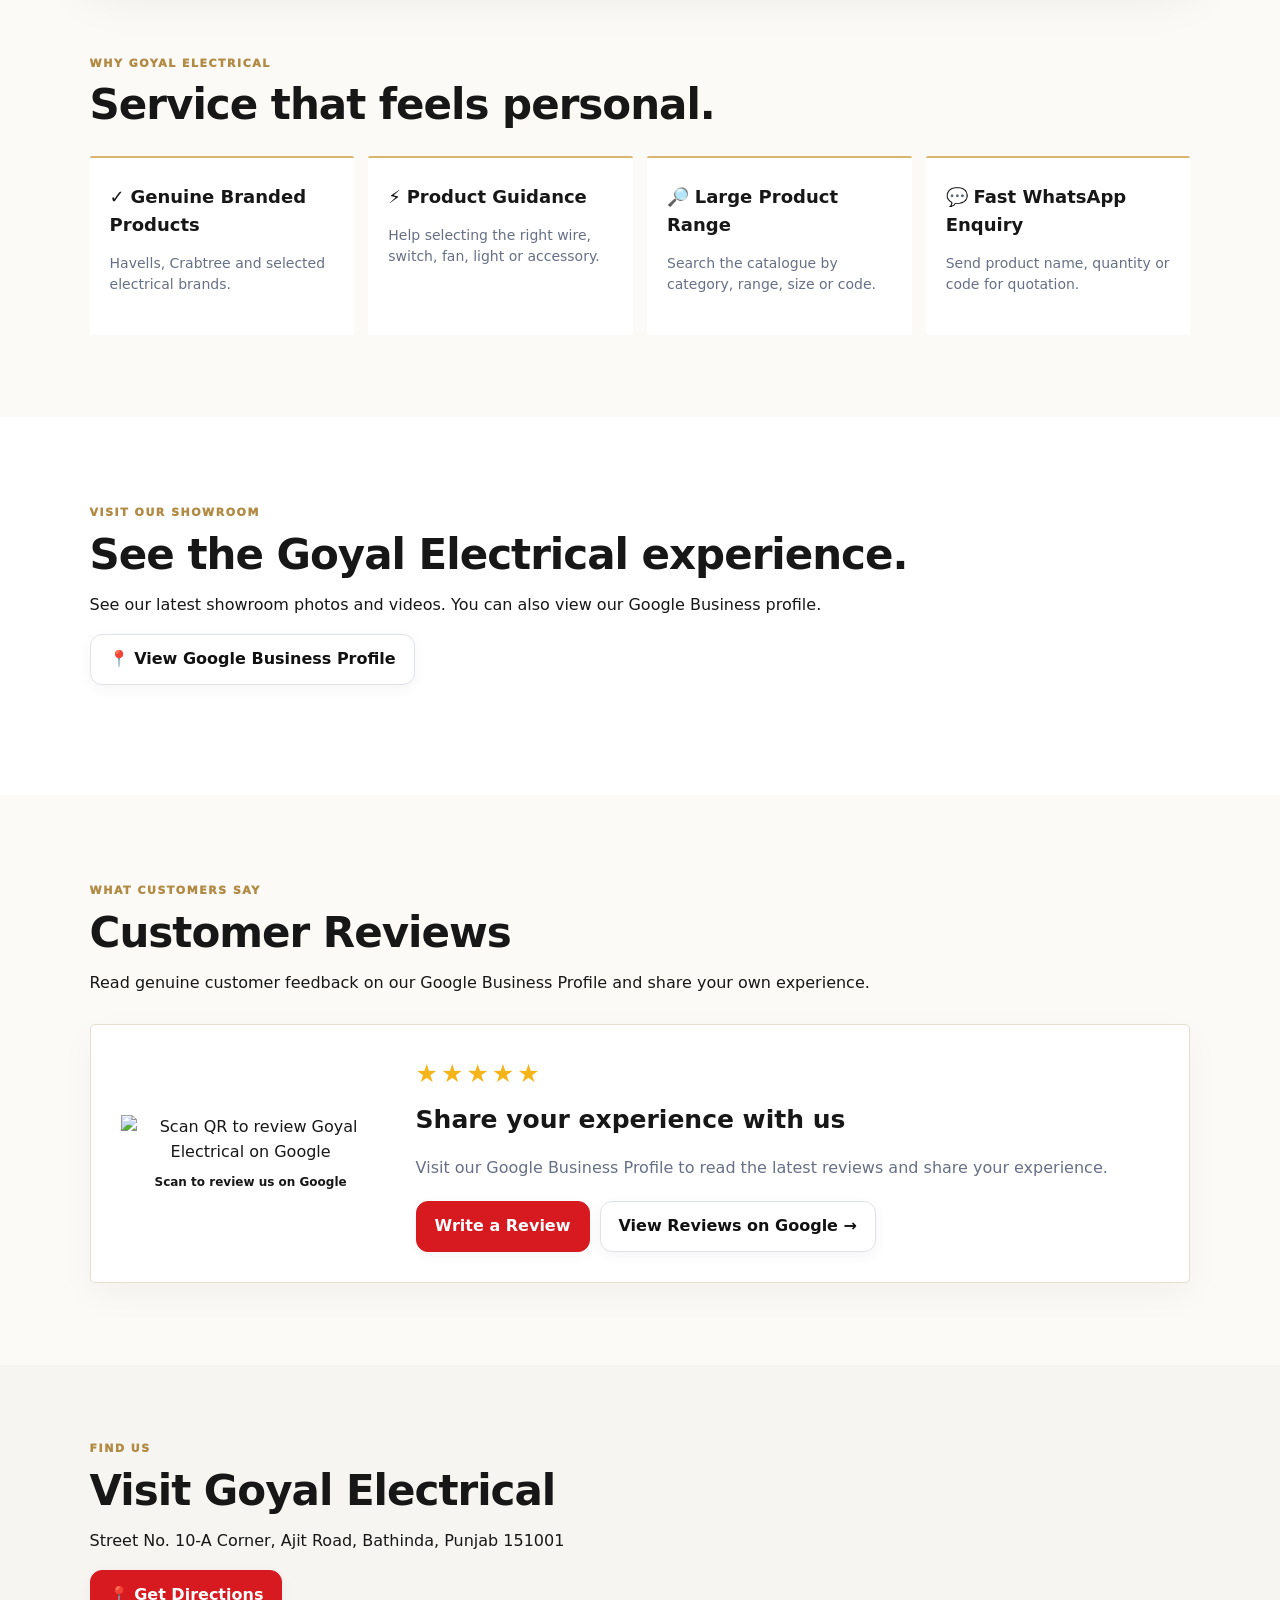
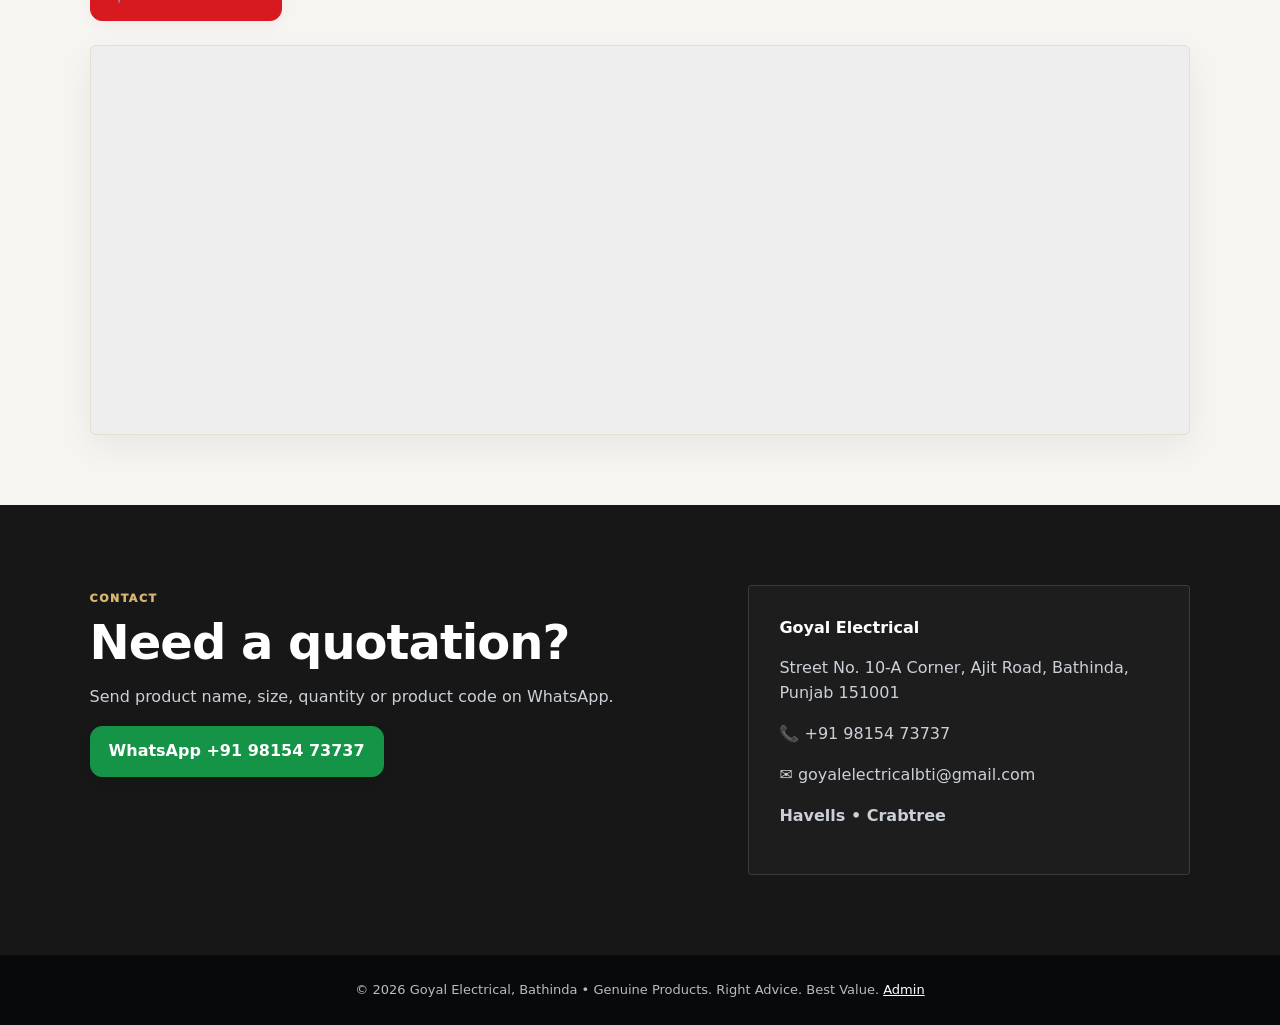
==== commit ff6575e0: "Add mobile Call WhatsApp Directions Quotation bar" ====
--- a/index.html
+++ b/index.html
@@ -11,4 +11,4 @@
 <section id="gallery" class="section alt"><div class="heading"><span class="eyebrow">VISIT OUR SHOWROOM</span><h2>See the Goyal Electrical experience.</h2><p>See our latest showroom photos and videos. You can also view our Google Business profile.</p><a class="btn" href="https://maps.app.goo.gl/BVH6U7whkJiEjmDz7?g_st=ac" target="_blank">📍 View Google Business Profile</a></div><div id="galleryGrid" class="gallerygrid"></div></section>
 <section id="reviews" class="section review-section"><div class="heading"><span class="eyebrow">WHAT CUSTOMERS SAY</span><h2>Customer Reviews</h2><p>Read genuine customer feedback on our Google Business Profile and share your own experience.</p></div><div class="review-card"><div class="review-qr"><img src="https://api.qrserver.com/v1/create-qr-code/?size=300x300&data=https%3A%2F%2Fwww.google.com%2Fmaps%2Fsearch%2F%3Fapi%3D1%26query%3DHAVELLS%2BDEALER%2BGOYAL%2BELECTRICAL%2BBathinda" alt="Scan QR to review Goyal Electrical on Google"><span>Scan to review us on Google</span></div><div class="review-copy"><div class="stars">★★★★★</div><h3>Share your experience with us</h3><p>Visit our Google Business Profile to read the latest reviews and share your experience.</p><div class="review-actions"><a class="btn red" href="reviews.html">Write a Review</a><a class="btn" href="https://maps.app.goo.gl/BVH6U7whkJiEjmDz7?g_st=ac" target="_blank">View Reviews on Google →</a></div></div></div></section><section id="location" class="location-section"><div class="heading"><span class="eyebrow">FIND US</span><h2>Visit Goyal Electrical</h2><p>Street No. 10-A Corner, Ajit Road, Bathinda, Punjab 151001</p><a class="btn red" href="https://www.google.com/maps/dir/?api=1&destination=Goyal%20Electrical%2C%20Street%20No.%2010-A%20Corner%2C%20Ajit%20Road%2C%20Bathinda%2C%20Punjab%20151001" target="_blank">📍 Get Directions</a></div><div class="map-wrap"><iframe src="https://www.google.com/maps?q=Goyal%20Electrical%2C%20Street%20No.%2010-A%20Corner%2C%20Ajit%20Road%2C%20Bathinda%2C%20Punjab%20151001&output=embed" loading="lazy" allowfullscreen referrerpolicy="no-referrer-when-downgrade" title="Goyal Electrical location map"></iframe></div></section><section id="contact" class="contact"><div><span class="eyebrow">CONTACT</span><h2>Need a quotation?</h2><p>Send product name, size, quantity or product code on WhatsApp.</p><a class="btn green" href="https://wa.me/919815473737" target="_blank">WhatsApp +91 98154 73737</a></div><div class="contactbox"><b>Goyal Electrical</b><p>Street No. 10-A Corner, Ajit Road, Bathinda, Punjab 151001</p><p>📞 +91 98154 73737</p><p>✉️ goyalelectricalbti@gmail.com</p><p><b>Havells • Crabtree</b></p></div></section>
 <footer>© 2026 Goyal Electrical, Bathinda • Genuine Products. Right Advice. Best Value. <a href="admin.html">Admin</a></footer>
-<script src="products.js"></script><script src="app.js"></script><div class="mobile-bottom-bar"><a href="tel:+919815473737"><span>☎</span><b>Call</b></a><a href="https://wa.me/919815473737" target="_blank"><span>◔</span><b>WhatsApp</b></a><a class="direction" href="https://www.google.com/maps/dir/?api=1&destination=Goyal%20Electrical%2C%20Street%20No.%2010-A%20Corner%2C%20Ajit%20Road%2C%20Bathinda%2C%20Punjab%20151001" target="_blank"><span>⌖</span><b>Directions</b></a><a class="quote" href="quote.html"><span>▣</span><b>Quote</b></a></div></body></html>+<script src="products.js"></script><script src="app.js"></script><div class="mobile-bottom-bar"><a href="tel:+919815473737"><span>☎</span><b>Call</b></a><a href="https://wa.me/919815473737" target="_blank"><span>◔</span><b>WhatsApp</b></a><a class="direction" href="https://www.google.com/maps/dir/?api=1&destination=Goyal%20Electrical%2C%20Street%20No.%2010-A%20Corner%2C%20Ajit%20Road%2C%20Bathinda%2C%20Punjab%20151001" target="_blank"><span>⌖</span><b>Directions</b></a><a class="quote" href="quote.html"><span>▣</span><b>Quotation</b></a></div></body></html>
--- a/styles.css
+++ b/styles.css
@@ -11,4 +11,5 @@
 .section{padding:82px 7%}.alt{background:#fff}.heading h2,.contact h2{font-weight:750;letter-spacing:-1px}.heading .eyebrow,.contact .eyebrow{color:#b18a43}.whygrid{gap:14px}.whygrid article{border:0;border-top:2px solid #d9b66f;border-radius:2px;box-shadow:none;background:#fff;padding:25px 20px}.whygrid article>b{font-weight:750}.productgrid{gap:14px}.card{border:1px solid #e9e1d3;border-radius:3px;box-shadow:none;background:#fff}.card:hover{transform:translateY(-3px);box-shadow:0 14px 30px #0000000d}.tag{color:#b18a43;letter-spacing:1px}.gallerygrid{gap:14px}.gallerygrid img,.gallerygrid video{border-radius:3px;box-shadow:none}.contact{background:#171717;padding:80px 7%}.contact h2{font-size:48px}.contactbox{border:1px solid #3b3b3b;border-radius:3px;background:#1d1d1d}.contact .eyebrow{color:#d9b66f}
 @media(max-width:700px){.top{font-size:10px}.brand-logos{display:none}.hero{min-height:540px;padding:68px 7%}.hero:before{inset:12px;border-radius:18px}.hero h1{font-size:52px;letter-spacing:-2px}.hero p{font-size:15px}.stats{grid-template-columns:1fr 1fr}.stats div{padding:18px 8px}.brand-strip{padding:22px 5%;gap:8px}.brand-strip div{padding:10px}.brand-strip img{width:48px;height:38px}.featured{margin:24px 5% 0}.featured-text{padding:35px 25px}.section{padding:62px 6%}.heading h2{font-size:35px}.contact{padding:65px 7%}.contact h2{font-size:40px}}
 
-.review-section{background:#fbfaf7}.review-card{display:grid;grid-template-columns:260px 1fr;gap:35px;align-items:center;background:#fff;border:1px solid #e6dece;border-radius:5px;padding:30px;box-shadow:0 12px 35px #0000000a}.review-qr{text-align:center}.review-qr img{width:220px;max-width:100%}.review-qr span{display:block;font-size:12px;font-weight:800;margin-top:8px}.review-copy h3{font-size:25px;margin:8px 0}.review-copy p{color:#667085}.stars{color:#f4b51b;font-size:25px;letter-spacing:3px}.review-actions{display:flex;gap:10px;flex-wrap:wrap;margin-top:20px}@media(max-width:650px){.review-card{grid-template-columns:1fr;text-align:center}.review-qr img{width:190px}.review-actions{justify-content:center}}+.review-section{background:#fbfaf7}.review-card{display:grid;grid-template-columns:260px 1fr;gap:35px;align-items:center;background:#fff;border:1px solid #e6dece;border-radius:5px;padding:30px;box-shadow:0 12px 35px #0000000a}.review-qr{text-align:center}.review-qr img{width:220px;max-width:100%}.review-qr span{display:block;font-size:12px;font-weight:800;margin-top:8px}.review-copy h3{font-size:25px;margin:8px 0}.review-copy p{color:#667085}.stars{color:#f4b51b;font-size:25px;letter-spacing:3px}.review-actions{display:flex;gap:10px;flex-wrap:wrap;margin-top:20px}@media(max-width:650px){.review-card{grid-template-columns:1fr;text-align:center}.review-qr img{width:190px}.review-actions{justify-content:center}}
+.location-section{padding:70px 7%;background:#f7f5f1}.location-section .heading{margin-bottom:24px}.map-wrap{width:100%;height:390px;border:1px solid #e6dece;border-radius:6px;overflow:hidden;background:#eee;box-shadow:0 12px 35px #00000010}.map-wrap iframe{width:100%;height:100%;border:0}.mobile-bottom-bar{display:none}@media(max-width:700px){.location-section{padding:55px 5%}.map-wrap{height:360px;border-radius:4px}.mobile-bottom-bar{position:fixed;display:grid;grid-template-columns:repeat(4,1fr);left:0;right:0;bottom:0;height:76px;background:#10182b;z-index:1000;box-shadow:0 -5px 25px #0003;padding-bottom:env(safe-area-inset-bottom)}.mobile-bottom-bar a{display:flex;flex-direction:column;align-items:center;justify-content:center;gap:2px;color:#fff;text-decoration:none;font-size:12px;border-right:1px solid #ffffff15}.mobile-bottom-bar span{font-size:25px;line-height:1}.mobile-bottom-bar b{font-size:12px}.mobile-bottom-bar .direction{background:#10182b}.mobile-bottom-bar .quote{background:#d71920}.mobile-bottom-bar .quote span{font-size:23px}body{padding-bottom:76px}}
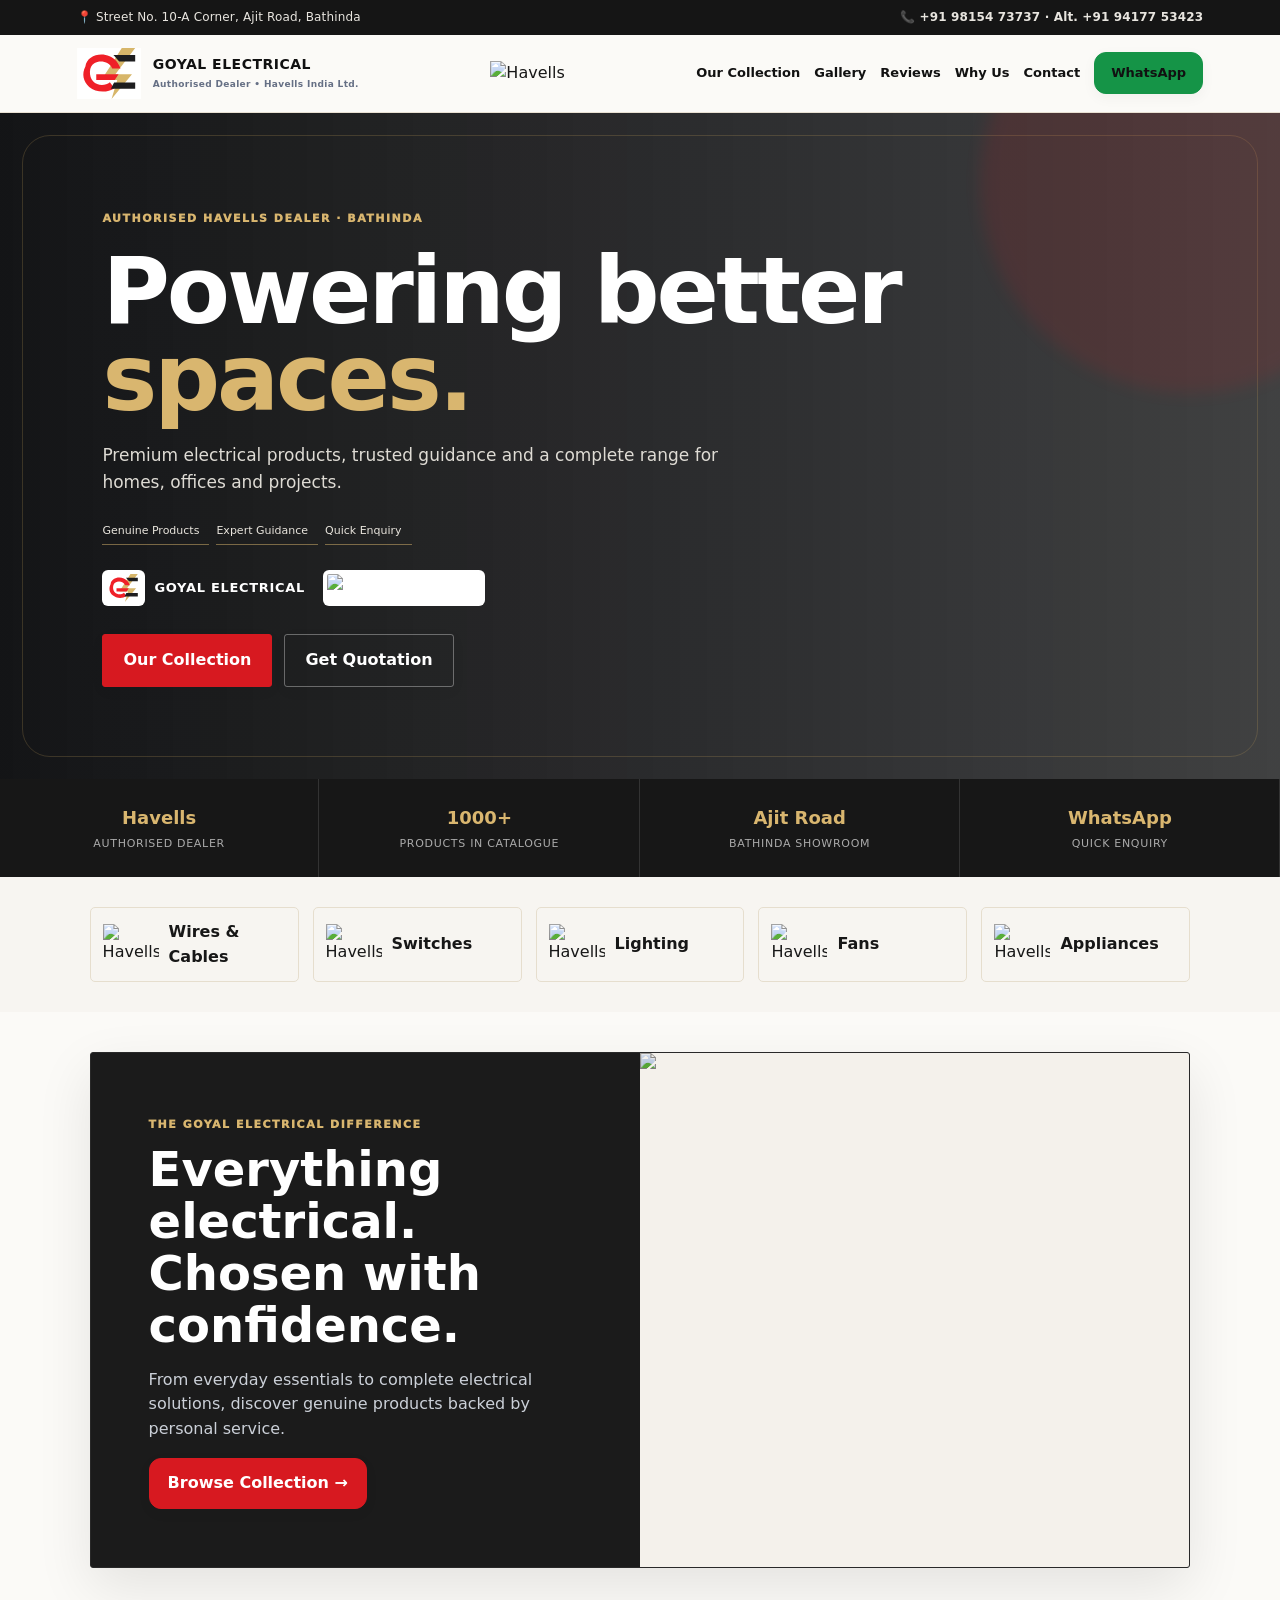
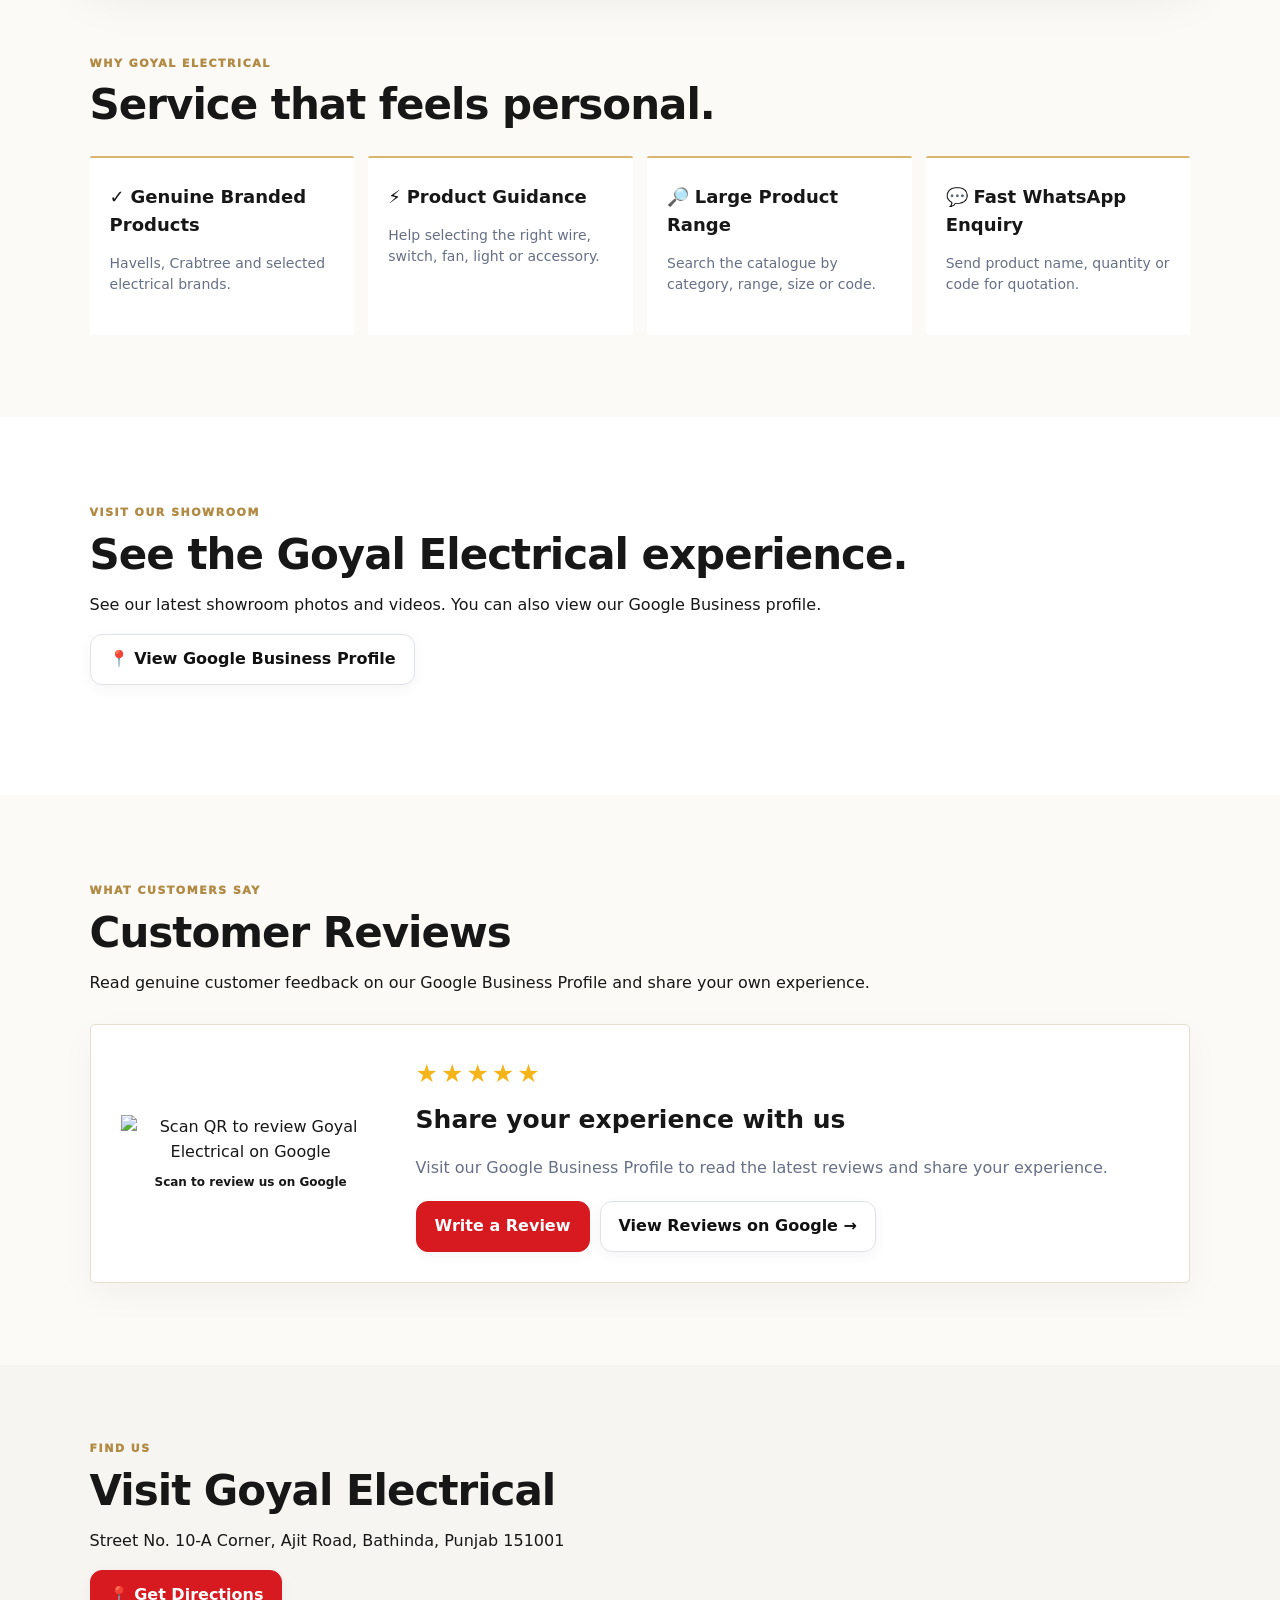
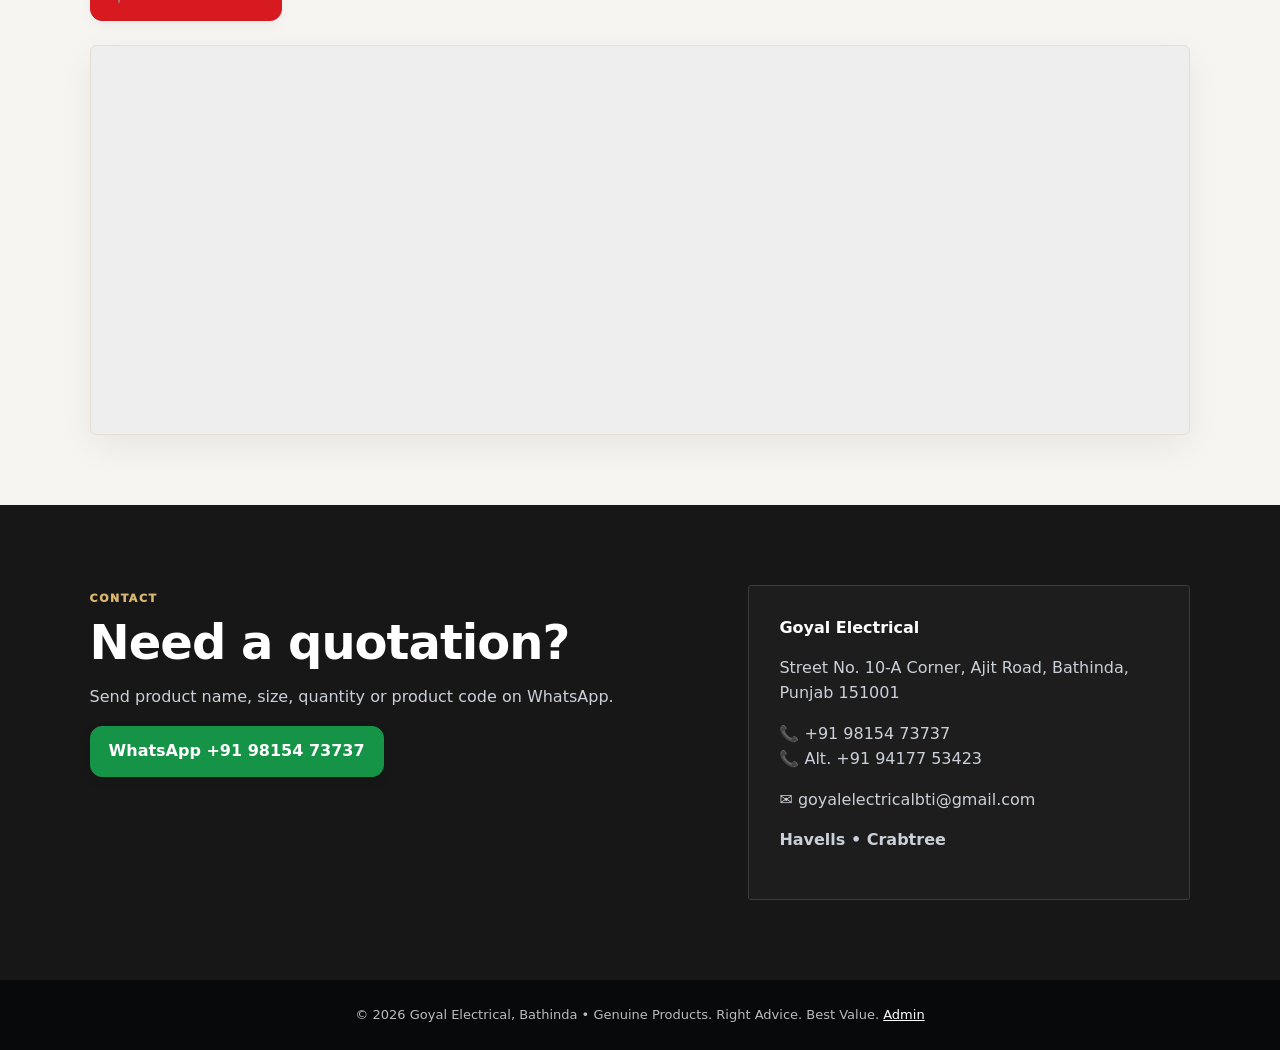
==== commit ba4f98c0: "Add alternate contact number" ====
--- a/index.html
+++ b/index.html
@@ -3,12 +3,12 @@
 <title>Goyal Electrical | Havells Dealer | Bathinda</title>
 <meta name="description" content="Goyal Electrical, Ajit Road Bathinda — Havells, Crabtree and electrical solutions.">
 <link rel="stylesheet" href="styles.css"></head><body>
-<header class="top"><div>📍 Street No. 10-A Corner, Ajit Road, Bathinda</div><div>📞 +91 98154 73737</div></header>
+<header class="top"><div>📍 Street No. 10-A Corner, Ajit Road, Bathinda</div><div>📞 +91 98154 73737 · Alt. +91 94177 53423</div></header>
 <nav><a class="brand" href="#"><img class="firm-logo" src="logo.svg" alt="Goyal Electrical logo"><span><b>GOYAL ELECTRICAL</b><small>Authorised Dealer • Havells India Ltd.</small></span></a><div class="brand-logos"><img src="https://onlineportal.havells.com/custHavellsLogonPage/images/logo.jpg" alt="Havells"></div><div class="navlinks"><a href="products.html">Our Collection</a><a href="#gallery">Gallery</a><a href="reviews.html">Reviews</a><a href="#why">Why Us</a><a href="#contact">Contact</a><a class="btn green" href="https://wa.me/919815473737" target="_blank">WhatsApp</a></div></nav>
 <section class="hero"><div class="hero-copy"><span class="eyebrow">AUTHORISED HAVELLS DEALER · BATHINDA</span><h1>Powering better<br><em>spaces.</em></h1><p>Premium electrical products, trusted guidance and a complete range for homes, offices and projects.</p><div class="trust-row"><span>Genuine Products</span><span>Expert Guidance</span><span>Quick Enquiry</span></div><div class="hero-brands"><div class="firm-mark"><img class="firm-logo hero-firm-logo" src="logo.svg" alt="Goyal Electrical logo"><strong>GOYAL ELECTRICAL</strong></div><img src="https://onlineportal.havells.com/custHavellsLogonPage/images/logo.jpg" alt="Havells India Ltd."></div><div class="actions"><a class="btn red" href="products.html">Our Collection</a><a class="btn" href="quote.html" target="_blank">Get Quotation</a></div></div></div></section>
 <section class="stats"><div><strong>Havells</strong><span>Authorised Dealer</span></div><div><strong>1000+</strong><span>Products in Catalogue</span></div><div><strong>Ajit Road</strong><span>Bathinda Showroom</span></div><div><strong>WhatsApp</strong><span>Quick Enquiry</span></div></section><section class="brand-strip"><div><img src="https://onlinevendors.havells.com/custHavellsLogonPage/images/Havells%20Products%20Image/Cables%20%26%20Wires.png" alt="Havells Cables and Wires"><b>Wires & Cables</b></div><div><img src="https://onlinevendors.havells.com/custHavellsLogonPage/images/Havells%20Products%20Image/Havells%20Modular%20Swiches.png" alt="Havells Modular Switches"><b>Switches</b></div><div><img src="https://onlinevendors.havells.com/custHavellsLogonPage/images/Havells%20Products%20Image/Lighting.png" alt="Havells Lighting"><b>Lighting</b></div><div><img src="https://onlinevendors.havells.com/custHavellsLogonPage/images/Havells%20Products%20Image/Fans.png" alt="Havells Fans"><b>Fans</b></div><div><img src="https://onlinevendors.havells.com/custHavellsLogonPage/images/Havells%20Products%20Image/Domestic%20Appliances.png" alt="Havells Domestic Appliances"><b>Appliances</b></div></section>
 <section class="featured"><div class="featured-text"><span class="eyebrow">THE GOYAL ELECTRICAL DIFFERENCE</span><h2>Everything electrical.<br>Chosen with confidence.</h2><p>From everyday essentials to complete electrical solutions, discover genuine products backed by personal service.</p><a class="btn red" href="products.html">Browse Collection →</a></div><div class="featured-image"><img src="https://onlinevendors.havells.com/custHavellsLogonPage/images/Havells%20Products%20Image/Lighting.png" alt="Havells lighting"></div></section><section id="why" class="section"><div class="heading"><span class="eyebrow">WHY GOYAL ELECTRICAL</span><h2>Service that feels personal.</h2></div><div class="whygrid"><article>✓ <b>Genuine Branded Products</b><p>Havells, Crabtree and selected electrical brands.</p></article><article>⚡ <b>Product Guidance</b><p>Help selecting the right wire, switch, fan, light or accessory.</p></article><article>🔎 <b>Large Product Range</b><p>Search the catalogue by category, range, size or code.</p></article><article>💬 <b>Fast WhatsApp Enquiry</b><p>Send product name, quantity or code for quotation.</p></article></div></section>
 <section id="gallery" class="section alt"><div class="heading"><span class="eyebrow">VISIT OUR SHOWROOM</span><h2>See the Goyal Electrical experience.</h2><p>See our latest showroom photos and videos. You can also view our Google Business profile.</p><a class="btn" href="https://maps.app.goo.gl/BVH6U7whkJiEjmDz7?g_st=ac" target="_blank">📍 View Google Business Profile</a></div><div id="galleryGrid" class="gallerygrid"></div></section>
-<section id="reviews" class="section review-section"><div class="heading"><span class="eyebrow">WHAT CUSTOMERS SAY</span><h2>Customer Reviews</h2><p>Read genuine customer feedback on our Google Business Profile and share your own experience.</p></div><div class="review-card"><div class="review-qr"><img src="https://api.qrserver.com/v1/create-qr-code/?size=300x300&data=https%3A%2F%2Fwww.google.com%2Fmaps%2Fsearch%2F%3Fapi%3D1%26query%3DHAVELLS%2BDEALER%2BGOYAL%2BELECTRICAL%2BBathinda" alt="Scan QR to review Goyal Electrical on Google"><span>Scan to review us on Google</span></div><div class="review-copy"><div class="stars">★★★★★</div><h3>Share your experience with us</h3><p>Visit our Google Business Profile to read the latest reviews and share your experience.</p><div class="review-actions"><a class="btn red" href="reviews.html">Write a Review</a><a class="btn" href="https://maps.app.goo.gl/BVH6U7whkJiEjmDz7?g_st=ac" target="_blank">View Reviews on Google →</a></div></div></div></section><section id="location" class="location-section"><div class="heading"><span class="eyebrow">FIND US</span><h2>Visit Goyal Electrical</h2><p>Street No. 10-A Corner, Ajit Road, Bathinda, Punjab 151001</p><a class="btn red" href="https://www.google.com/maps/dir/?api=1&destination=Goyal%20Electrical%2C%20Street%20No.%2010-A%20Corner%2C%20Ajit%20Road%2C%20Bathinda%2C%20Punjab%20151001" target="_blank">📍 Get Directions</a></div><div class="map-wrap"><iframe src="https://www.google.com/maps?q=Goyal%20Electrical%2C%20Street%20No.%2010-A%20Corner%2C%20Ajit%20Road%2C%20Bathinda%2C%20Punjab%20151001&output=embed" loading="lazy" allowfullscreen referrerpolicy="no-referrer-when-downgrade" title="Goyal Electrical location map"></iframe></div></section><section id="contact" class="contact"><div><span class="eyebrow">CONTACT</span><h2>Need a quotation?</h2><p>Send product name, size, quantity or product code on WhatsApp.</p><a class="btn green" href="https://wa.me/919815473737" target="_blank">WhatsApp +91 98154 73737</a></div><div class="contactbox"><b>Goyal Electrical</b><p>Street No. 10-A Corner, Ajit Road, Bathinda, Punjab 151001</p><p>📞 +91 98154 73737</p><p>✉️ goyalelectricalbti@gmail.com</p><p><b>Havells • Crabtree</b></p></div></section>
+<section id="reviews" class="section review-section"><div class="heading"><span class="eyebrow">WHAT CUSTOMERS SAY</span><h2>Customer Reviews</h2><p>Read genuine customer feedback on our Google Business Profile and share your own experience.</p></div><div class="review-card"><div class="review-qr"><img src="https://api.qrserver.com/v1/create-qr-code/?size=300x300&data=https%3A%2F%2Fwww.google.com%2Fmaps%2Fsearch%2F%3Fapi%3D1%26query%3DHAVELLS%2BDEALER%2BGOYAL%2BELECTRICAL%2BBathinda" alt="Scan QR to review Goyal Electrical on Google"><span>Scan to review us on Google</span></div><div class="review-copy"><div class="stars">★★★★★</div><h3>Share your experience with us</h3><p>Visit our Google Business Profile to read the latest reviews and share your experience.</p><div class="review-actions"><a class="btn red" href="reviews.html">Write a Review</a><a class="btn" href="https://maps.app.goo.gl/BVH6U7whkJiEjmDz7?g_st=ac" target="_blank">View Reviews on Google →</a></div></div></div></section><section id="location" class="location-section"><div class="heading"><span class="eyebrow">FIND US</span><h2>Visit Goyal Electrical</h2><p>Street No. 10-A Corner, Ajit Road, Bathinda, Punjab 151001</p><a class="btn red" href="https://www.google.com/maps/dir/?api=1&destination=Goyal%20Electrical%2C%20Street%20No.%2010-A%20Corner%2C%20Ajit%20Road%2C%20Bathinda%2C%20Punjab%20151001" target="_blank">📍 Get Directions</a></div><div class="map-wrap"><iframe src="https://www.google.com/maps?q=Goyal%20Electrical%2C%20Street%20No.%2010-A%20Corner%2C%20Ajit%20Road%2C%20Bathinda%2C%20Punjab%20151001&output=embed" loading="lazy" allowfullscreen referrerpolicy="no-referrer-when-downgrade" title="Goyal Electrical location map"></iframe></div></section><section id="contact" class="contact"><div><span class="eyebrow">CONTACT</span><h2>Need a quotation?</h2><p>Send product name, size, quantity or product code on WhatsApp.</p><a class="btn green" href="https://wa.me/919815473737" target="_blank">WhatsApp +91 98154 73737</a></div><div class="contactbox"><b>Goyal Electrical</b><p>Street No. 10-A Corner, Ajit Road, Bathinda, Punjab 151001</p><p>📞 +91 98154 73737<br>📞 Alt. +91 94177 53423</p><p>✉️ goyalelectricalbti@gmail.com</p><p><b>Havells • Crabtree</b></p></div></section>
 <footer>© 2026 Goyal Electrical, Bathinda • Genuine Products. Right Advice. Best Value. <a href="admin.html">Admin</a></footer>
-<script src="products.js"></script><script src="app.js"></script><div class="mobile-bottom-bar"><a href="tel:+919815473737"><span>☎</span><b>Call</b></a><a href="https://wa.me/919815473737" target="_blank"><span>◔</span><b>WhatsApp</b></a><a class="direction" href="https://www.google.com/maps/dir/?api=1&destination=Goyal%20Electrical%2C%20Street%20No.%2010-A%20Corner%2C%20Ajit%20Road%2C%20Bathinda%2C%20Punjab%20151001" target="_blank"><span>⌖</span><b>Directions</b></a><a class="quote" href="quote.html"><span>▣</span><b>Quotation</b></a></div></body></html>+<script src="products.js"></script><script src="app.js"></script><div class="mobile-bottom-bar"><a href="tel:+919815473737"><span class="action-icon"><svg viewBox="0 0 24 24" aria-hidden="true"><path d="M6.6 3.5 4.8 5.3c-.8.8-.9 2-.3 3.1 2.1 4 5.1 7 9.1 9.1 1.1.6 2.3.5 3.1-.3l1.8-1.8c.5-.5.5-1.3 0-1.8l-2.4-2.4c-.5-.5-1.2-.5-1.7-.1l-1.3 1c-2.1-1.1-3.8-2.8-4.9-4.9l1-1.3c.4-.5.4-1.3-.1-1.7L8.4 3.5c-.5-.5-1.3-.5-1.8 0Z"/></svg></span><b>Call</b></a><a href="https://wa.me/919815473737" target="_blank"><span class="action-icon"><svg viewBox="0 0 24 24" aria-hidden="true"><path d="M20.1 11.4a8.1 8.1 0 0 1-12.1 7L4 19.5l1.1-3.8A8.1 8.1 0 1 1 20.1 11.4Z"/><path d="M8.2 8.3c.2-.5.5-.6.9-.6h.5c.2 0 .4.1.5.4l.6 1.5c.1.2.1.4-.1.6l-.5.6c.6 1.1 1.5 2 2.6 2.6l.6-.5c.2-.2.4-.2.6-.1l1.5.6c.3.1.4.3.4.5v.5c0 .4-.1.7-.6.9-1.1.5-2.5-.1-4.2-1.8s-2.3-3.1-1.8-4.2Z"/></svg></span><b>WhatsApp</b></a><a class="direction" href="https://www.google.com/maps/dir/?api=1&destination=Goyal%20Electrical%2C%20Street%20No.%2010-A%20Corner%2C%20Ajit%20Road%2C%20Bathinda%2C%20Punjab%20151001" target="_blank"><span class="action-icon"><svg viewBox="0 0 24 24" aria-hidden="true"><path d="M12 21s6-5.2 6-11a6 6 0 1 0-12 0c0 5.8 6 11 6 11Z"/><circle cx="12" cy="10" r="2.2"/></svg></span><b>Directions</b></a><a class="quote" href="quote.html"><span class="action-icon"><svg viewBox="0 0 24 24" aria-hidden="true"><path d="M6 3.5h9l3 3v14H6z"/><path d="M14.5 3.5v4h3.5M9 12h6M9 15.5h6"/></svg></span><b>Quote</b></a></div></body></html>
--- a/styles.css
+++ b/styles.css
@@ -9,7 +9,49 @@
 .brand-strip{padding:30px 7%;gap:14px;background:#f7f5f1}.brand-strip div{border:1px solid #e6dece;border-radius:5px;box-shadow:none;background:transparent;padding:12px}.brand-strip div:hover{transform:none;box-shadow:0 8px 25px #0000000b;background:#fff}.brand-strip img{width:56px;height:42px}
 .featured{margin:40px 7% 0;border-radius:3px;background:#1b1b1b;box-shadow:0 20px 55px #00000018;border:1px solid #292929}.featured-text{padding:58px}.featured h2{font-weight:750;font-size:clamp(32px,4vw,48px)}.featured .eyebrow{color:#d9b66f}.featured-image{background:#f4f1eb}.featured-image img{mix-blend-mode:multiply}
 .section{padding:82px 7%}.alt{background:#fff}.heading h2,.contact h2{font-weight:750;letter-spacing:-1px}.heading .eyebrow,.contact .eyebrow{color:#b18a43}.whygrid{gap:14px}.whygrid article{border:0;border-top:2px solid #d9b66f;border-radius:2px;box-shadow:none;background:#fff;padding:25px 20px}.whygrid article>b{font-weight:750}.productgrid{gap:14px}.card{border:1px solid #e9e1d3;border-radius:3px;box-shadow:none;background:#fff}.card:hover{transform:translateY(-3px);box-shadow:0 14px 30px #0000000d}.tag{color:#b18a43;letter-spacing:1px}.gallerygrid{gap:14px}.gallerygrid img,.gallerygrid video{border-radius:3px;box-shadow:none}.contact{background:#171717;padding:80px 7%}.contact h2{font-size:48px}.contactbox{border:1px solid #3b3b3b;border-radius:3px;background:#1d1d1d}.contact .eyebrow{color:#d9b66f}
-@media(max-width:700px){.top{font-size:10px}.brand-logos{display:none}.hero{min-height:540px;padding:68px 7%}.hero:before{inset:12px;border-radius:18px}.hero h1{font-size:52px;letter-spacing:-2px}.hero p{font-size:15px}.stats{grid-template-columns:1fr 1fr}.stats div{padding:18px 8px}.brand-strip{padding:22px 5%;gap:8px}.brand-strip div{padding:10px}.brand-strip img{width:48px;height:38px}.featured{margin:24px 5% 0}.featured-text{padding:35px 25px}.section{padding:62px 6%}.heading h2{font-size:35px}.contact{padding:65px 7%}.contact h2{font-size:40px}}
+@media(max-width:900px){.top{font-size:10px}.brand-logos{display:none}.hero{min-height:540px;padding:68px 7%}.hero:before{inset:12px;border-radius:18px}.hero h1{font-size:52px;letter-spacing:-2px}.hero p{font-size:15px}.stats{grid-template-columns:1fr 1fr}.stats div{padding:18px 8px}.brand-strip{padding:22px 5%;gap:8px}.brand-strip div{padding:10px}.brand-strip img{width:48px;height:38px}.featured{margin:24px 5% 0}.featured-text{padding:35px 25px}.section{padding:62px 6%}.heading h2{font-size:35px}.contact{padding:65px 7%}.contact h2{font-size:40px}}
 
 .review-section{background:#fbfaf7}.review-card{display:grid;grid-template-columns:260px 1fr;gap:35px;align-items:center;background:#fff;border:1px solid #e6dece;border-radius:5px;padding:30px;box-shadow:0 12px 35px #0000000a}.review-qr{text-align:center}.review-qr img{width:220px;max-width:100%}.review-qr span{display:block;font-size:12px;font-weight:800;margin-top:8px}.review-copy h3{font-size:25px;margin:8px 0}.review-copy p{color:#667085}.stars{color:#f4b51b;font-size:25px;letter-spacing:3px}.review-actions{display:flex;gap:10px;flex-wrap:wrap;margin-top:20px}@media(max-width:650px){.review-card{grid-template-columns:1fr;text-align:center}.review-qr img{width:190px}.review-actions{justify-content:center}}
-.location-section{padding:70px 7%;background:#f7f5f1}.location-section .heading{margin-bottom:24px}.map-wrap{width:100%;height:390px;border:1px solid #e6dece;border-radius:6px;overflow:hidden;background:#eee;box-shadow:0 12px 35px #00000010}.map-wrap iframe{width:100%;height:100%;border:0}.mobile-bottom-bar{display:none}@media(max-width:700px){.location-section{padding:55px 5%}.map-wrap{height:360px;border-radius:4px}.mobile-bottom-bar{position:fixed;display:grid;grid-template-columns:repeat(4,1fr);left:0;right:0;bottom:0;height:76px;background:#10182b;z-index:1000;box-shadow:0 -5px 25px #0003;padding-bottom:env(safe-area-inset-bottom)}.mobile-bottom-bar a{display:flex;flex-direction:column;align-items:center;justify-content:center;gap:2px;color:#fff;text-decoration:none;font-size:12px;border-right:1px solid #ffffff15}.mobile-bottom-bar span{font-size:25px;line-height:1}.mobile-bottom-bar b{font-size:12px}.mobile-bottom-bar .direction{background:#10182b}.mobile-bottom-bar .quote{background:#d71920}.mobile-bottom-bar .quote span{font-size:23px}body{padding-bottom:76px}}+.location-section{padding:70px 7%;background:#f7f5f1}.location-section .heading{margin-bottom:24px}.map-wrap{width:100%;height:390px;border:1px solid #e6dece;border-radius:6px;overflow:hidden;background:#eee;box-shadow:0 12px 35px #00000010}.map-wrap iframe{width:100%;height:100%;border:0}.mobile-bottom-bar{display:none}@media(max-width:900px){.location-section{padding:55px 5%}.map-wrap{height:360px;border-radius:4px}.mobile-bottom-bar{position:fixed;display:grid;grid-template-columns:repeat(4,1fr);left:0;right:0;bottom:0;height:76px;background:#10182b;z-index:1000;box-shadow:0 -5px 25px #0003;padding-bottom:env(safe-area-inset-bottom)}.mobile-bottom-bar a{display:flex;flex-direction:column;align-items:center;justify-content:center;gap:2px;color:#fff;text-decoration:none;font-size:12px;border-right:1px solid #ffffff15}.mobile-bottom-bar span{font-size:25px;line-height:1}.mobile-bottom-bar b{font-size:12px}.mobile-bottom-bar .direction{background:#10182b}.mobile-bottom-bar .quote{background:#d71920}.mobile-bottom-bar .quote span{font-size:23px}body{padding-bottom:76px}}
+/* Reference-style mobile action bar */
+@media(max-width:900px){
+  .mobile-bottom-bar{height:78px;background:#10182b;border-top:1px solid rgba(255,255,255,.08);box-shadow:0 -6px 22px rgba(0,0,0,.22);padding:0;display:grid;grid-template-columns:repeat(4,1fr);}
+  .mobile-bottom-bar a{height:78px;display:flex;flex-direction:column;align-items:center;justify-content:center;gap:4px;color:#fff!important;text-decoration:none;border-right:1px solid rgba(255,255,255,.06);font-family:inherit;}
+  .mobile-bottom-bar a:last-child{border-right:0}
+  .mobile-bottom-bar .action-icon{width:30px;height:30px;display:flex;align-items:center;justify-content:center}
+  .mobile-bottom-bar .action-icon svg{width:29px;height:29px;fill:none;stroke:#fff;stroke-width:1.8;stroke-linecap:round;stroke-linejoin:round}
+  .mobile-bottom-bar b{font-size:12px;line-height:1.1;font-weight:500;letter-spacing:.1px}
+  .mobile-bottom-bar .quote{background:#df2b2f;color:#fff!important}
+  .mobile-bottom-bar .quote .action-icon svg{stroke-width:1.8}
+  body{padding-bottom:78px}
+}
+
+/* Exact reference-style bottom action bar */
+@media(max-width:900px){
+  .mobile-bottom-bar{
+    position:fixed!important;left:0!important;right:0!important;bottom:0!important;
+    height:118px!important;min-height:118px!important;padding:0!important;
+    display:grid!important;grid-template-columns:repeat(4,1fr)!important;
+    background:#10182b!important;border-top:1px solid rgba(255,255,255,.08)!important;
+    box-shadow:0 -4px 18px rgba(0,0,0,.18)!important;z-index:99999!important;
+  }
+  .mobile-bottom-bar a{
+    height:118px!important;min-height:118px!important;padding:10px 4px 12px!important;
+    display:flex!important;flex-direction:column!important;align-items:center!important;justify-content:center!important;
+    gap:8px!important;background:#10182b!important;color:#fff!important;text-decoration:none!important;
+    border-right:1px solid rgba(255,255,255,.04)!important;border-radius:0!important;
+  }
+  .mobile-bottom-bar .action-icon{width:58px!important;height:58px!important;display:flex!important;align-items:center!important;justify-content:center!important}
+  .mobile-bottom-bar .action-icon svg{width:58px!important;height:58px!important;fill:none!important;stroke:#fff!important;stroke-width:1.65!important;stroke-linecap:round!important;stroke-linejoin:round!important}
+  .mobile-bottom-bar b{font-size:24px!important;line-height:1!important;font-weight:400!important;letter-spacing:-.3px!important;color:#fff!important}
+  .mobile-bottom-bar .quote{background:#df2b2f!important}
+  .mobile-bottom-bar .quote .action-icon svg{stroke-width:1.65!important}
+  body{padding-bottom:118px!important}
+}
+@media(max-width:500px){
+  .mobile-bottom-bar,.mobile-bottom-bar a{height:92px!important;min-height:92px!important}
+  .mobile-bottom-bar .action-icon{width:43px!important;height:43px!important}
+  .mobile-bottom-bar .action-icon svg{width:43px!important;height:43px!important}
+  .mobile-bottom-bar b{font-size:18px!important}
+  body{padding-bottom:92px!important}
+}
